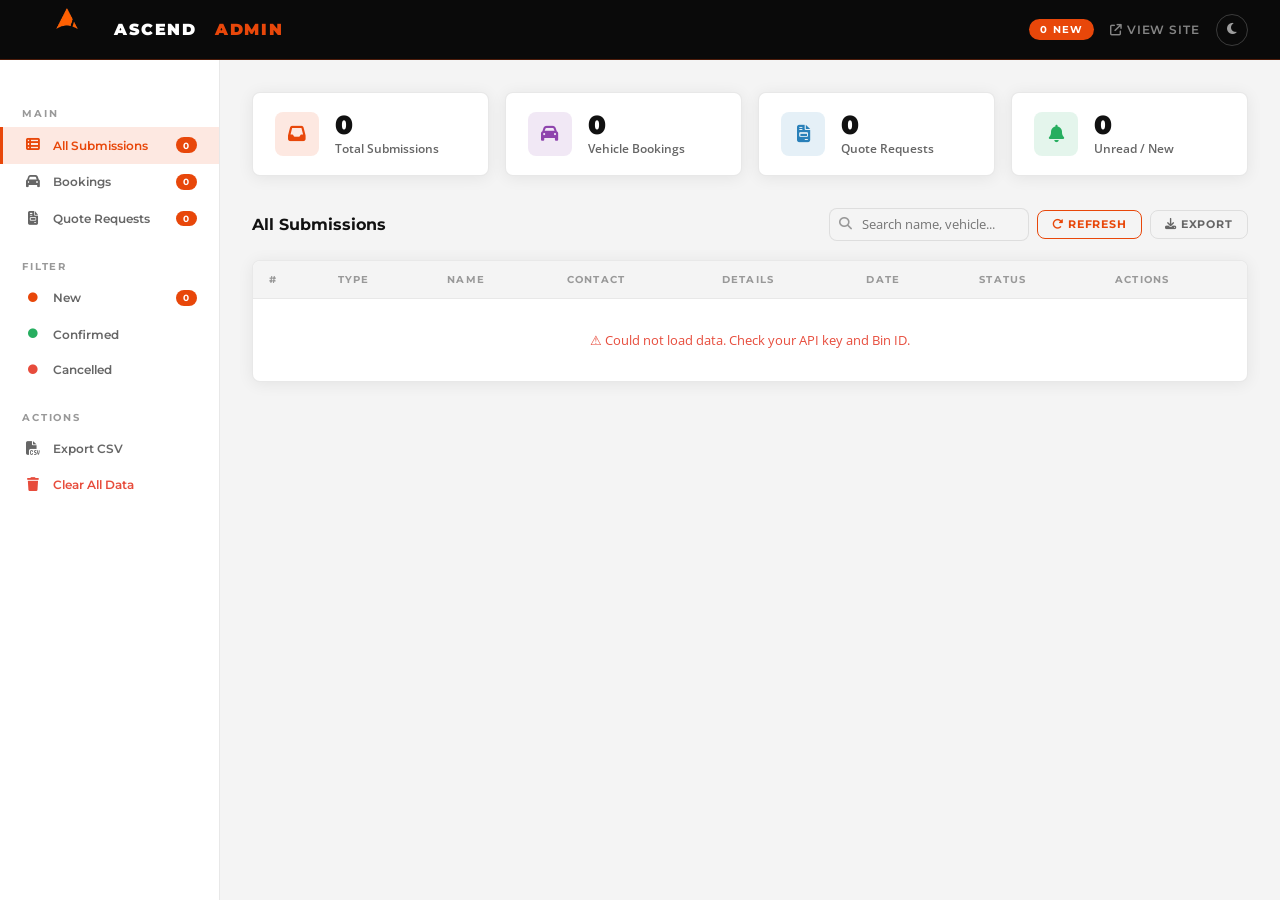
==== pages/Admin.html @ 5f7828d4 "Update brand logo styles in Admin.html" ====
<!DOCTYPE html>
<html lang="en" data-theme="light">
<head>
  <meta charset="UTF-8"/>
  <meta name="viewport" content="width=device-width, initial-scale=1.0"/>
  <title>Admin Dashboard — Ascend</title>
  <link rel="preconnect" href="https://fonts.googleapis.com"/>
  <link href="https://fonts.googleapis.com/css2?family=Montserrat:wght@400;600;700;900&family=Open+Sans:wght@300;400;500&display=swap" rel="stylesheet"/>
  <link rel="stylesheet" href="https://cdnjs.cloudflare.com/ajax/libs/font-awesome/6.5.0/css/all.min.css"/>
  <style>
    :root {
      --orange: #E8470A; --orange-glow: rgba(232,71,10,0.12);
      --bg: #F4F4F4; --bg-card: #fff; --border: rgba(0,0,0,0.09);
      --text: #111; --text-muted: #666; --text-light: #999;
      --radius: 8px; --shadow: 0 2px 16px rgba(0,0,0,0.07);
    }
    [data-theme="dark"] {
      --bg:#0D0D0D; --bg-card:#1A1A1A; --border:rgba(255,255,255,0.08);
      --text:#F2F2F2; --text-muted:#AAA; --text-light:#555;
    }
    *, *::before, *::after { margin:0; padding:0; box-sizing:border-box; }
    body { font-family:'Open Sans',sans-serif; background:var(--bg); color:var(--text); min-height:100vh; }

    /* ── TOP BAR ── */
    .topbar {
      background: #0A0A0A;
      padding: 0 2rem;
      height: 60px;
      display: flex;
      align-items: center;
      justify-content: space-between;
      position: sticky; top:0; z-index:100;
      border-bottom: 1px solid rgba(232,71,10,0.3);
    }
    .topbar-brand {
      display:flex; align-items:center; gap:.75rem;
      font-family:'Montserrat',sans-serif; font-weight:900;
      font-size:1rem; color:#fff; letter-spacing:.1em;
    }
.topbar-brand img.brand-logo {
  width:70px;
  height:70px;
  object-fit:contain;
  border-radius:6px;
  margin-bottom:0;
}
    .topbar-brand em { color:var(--orange); font-style:normal; }
    .topbar-right { display:flex; align-items:center; gap:1rem; }
    .topbar-badge {
      background:var(--orange); color:#fff;
      font-family:'Montserrat',sans-serif; font-size:.65rem; font-weight:700;
      letter-spacing:.1em; text-transform:uppercase;
      padding:.25rem .7rem; border-radius:50px;
    }
    .topbar-link {
      font-family:'Montserrat',sans-serif; font-size:.72rem; font-weight:600;
      letter-spacing:.08em; text-transform:uppercase;
      color:rgba(255,255,255,.5); text-decoration:none; transition:color .2s;
    }
    .topbar-link:hover { color:#fff; }
    .btn-theme {
      background:transparent; border:1px solid rgba(255,255,255,.2);
      color:rgba(255,255,255,.6); width:32px; height:32px; border-radius:50%;
      display:flex; align-items:center; justify-content:center;
      cursor:pointer; font-size:.8rem; transition:all .2s;
    }
    .btn-theme:hover { border-color:var(--orange); color:var(--orange); }

    /* ── LAYOUT ── */
    .admin-layout { display:flex; min-height:calc(100vh - 60px); }

    /* ── SIDEBAR ── */
    .sidebar {
      width: 220px; flex-shrink:0;
      background: var(--bg-card);
      border-right: 1px solid var(--border);
      padding: 1.5rem 0;
      position: sticky; top:60px;
      height: calc(100vh - 60px);
      overflow-y: auto;
    }
    .sidebar-section {
      font-family:'Montserrat',sans-serif; font-size:.6rem; font-weight:700;
      letter-spacing:.18em; text-transform:uppercase; color:var(--text-light);
      padding:.5rem 1.4rem; margin-top:1rem;
    }
    .sidebar-link {
      display:flex; align-items:center; gap:.75rem;
      padding:.65rem 1.4rem;
      font-family:'Montserrat',sans-serif; font-size:.78rem; font-weight:600;
      color:var(--text-muted); cursor:pointer; transition:all .2s;
      border-left:3px solid transparent; text-decoration:none;
    }
    .sidebar-link:hover { color:var(--orange); background:var(--orange-glow); }
    .sidebar-link.active { color:var(--orange); border-color:var(--orange); background:var(--orange-glow); }
    .sidebar-link i { width:16px; text-align:center; font-size:.85rem; }
    .sidebar-count {
      margin-left:auto; background:var(--orange); color:#fff;
      font-size:.58rem; font-weight:700; padding:.15rem .45rem; border-radius:50px;
    }

    /* ── MAIN ── */
    .admin-main { flex:1; padding:2rem; overflow-x:hidden; }

    /* ── STATS CARDS ── */
    .stats-row { display:grid; grid-template-columns:repeat(4,1fr); gap:1rem; margin-bottom:2rem; }
    .stat-card {
      background:var(--bg-card); border:1px solid var(--border);
      border-radius:var(--radius); padding:1.2rem 1.4rem;
      display:flex; align-items:center; gap:1rem;
      box-shadow:var(--shadow);
    }
    .stat-card-icon {
      width:44px; height:44px; border-radius:var(--radius);
      display:flex; align-items:center; justify-content:center;
      font-size:1.1rem; flex-shrink:0;
    }
    .stat-card-icon.orange { background:var(--orange-glow); color:var(--orange); }
    .stat-card-icon.green  { background:rgba(39,174,96,.12); color:#27ae60; }
    .stat-card-icon.blue   { background:rgba(41,128,185,.12); color:#2980b9; }
    .stat-card-icon.purple { background:rgba(142,68,173,.12); color:#8e44ad; }
    .stat-card-num {
      font-family:'Montserrat',sans-serif; font-size:1.6rem; font-weight:900;
      color:var(--text); line-height:1;
    }
    .stat-card-label { font-size:.72rem; color:var(--text-muted); font-weight:600; margin-top:.2rem; }

    /* ── SECTION HEADER ── */
    .section-header {
      display:flex; align-items:center; justify-content:space-between;
      margin-bottom:1.2rem; flex-wrap:wrap; gap:.75rem;
    }
    .section-title {
      font-family:'Montserrat',sans-serif; font-size:1rem; font-weight:700; color:var(--text);
    }
    .header-actions { display:flex; gap:.5rem; align-items:center; }

    .btn-sm {
      font-family:'Montserrat',sans-serif; font-size:.7rem; font-weight:700;
      letter-spacing:.07em; text-transform:uppercase;
      padding:.4rem .9rem; border-radius:var(--radius);
      border:1.5px solid var(--border); color:var(--text-muted); background:transparent;
      cursor:pointer; transition:all .2s; white-space:nowrap;
    }
    .btn-sm:hover { border-color:var(--orange); color:var(--orange); }
    .btn-sm.orange { border-color:var(--orange); color:var(--orange); }
    .btn-sm.danger { border-color:#e74c3c; color:#e74c3c; }
    .btn-sm.danger:hover { background:#e74c3c; color:#fff; }

    /* ── FILTER TABS ── */
    .filter-tabs { display:flex; gap:.35rem; flex-wrap:wrap; }
    .tab-btn {
      font-family:'Montserrat',sans-serif; font-size:.68rem; font-weight:700;
      letter-spacing:.07em; text-transform:uppercase;
      padding:.35rem .85rem; border-radius:50px;
      border:1.5px solid var(--border); color:var(--text-muted); background:transparent;
      cursor:pointer; transition:all .2s;
    }
    .tab-btn.active { background:var(--orange); border-color:var(--orange); color:#fff; }
    .tab-btn:hover:not(.active) { border-color:var(--orange); color:var(--orange); }

    /* ── SEARCH ── */
    .search-box {
      position:relative;
    }
    .search-box input {
      background:var(--bg); border:1.5px solid var(--border);
      border-radius:var(--radius); padding:.38rem .85rem .38rem 2rem;
      font-family:'Open Sans',sans-serif; font-size:.82rem; color:var(--text);
      outline:none; width:200px; transition:border-color .2s;
    }
    .search-box input:focus { border-color:var(--orange); }
    .search-box i { position:absolute; left:.65rem; top:50%; transform:translateY(-50%); color:var(--text-light); font-size:.8rem; }

    /* ── TABLE ── */
    .table-wrap {
      background:var(--bg-card); border:1px solid var(--border);
      border-radius:var(--radius); overflow:hidden; box-shadow:var(--shadow);
    }
    table { width:100%; border-collapse:collapse; }
    thead { background:var(--bg); border-bottom:1px solid var(--border); }
    th {
      padding:.75rem 1rem; text-align:left;
      font-family:'Montserrat',sans-serif; font-size:.65rem; font-weight:700;
      letter-spacing:.12em; text-transform:uppercase; color:var(--text-light);
      white-space:nowrap;
    }
    td { padding:.85rem 1rem; border-bottom:1px solid var(--border); font-size:.83rem; vertical-align:middle; }
    tr:last-child td { border-bottom:none; }
    tr:hover td { background:var(--orange-glow); }

    .td-name { font-weight:600; color:var(--text); }
    .td-sub  { font-size:.72rem; color:var(--text-muted); margin-top:2px; }

    /* Status badges */
    .status-badge {
      font-family:'Montserrat',sans-serif; font-size:.62rem; font-weight:700;
      letter-spacing:.08em; text-transform:uppercase;
      padding:.22rem .65rem; border-radius:50px; white-space:nowrap;
    }
    .status-new       { background:rgba(232,71,10,.12); color:var(--orange); }
    .status-read      { background:rgba(41,128,185,.12); color:#2980b9; }
    .status-confirmed { background:rgba(39,174,96,.12);  color:#27ae60; }
    .status-cancelled { background:rgba(231,76,60,.12);  color:#e74c3c; }

    /* Type badge */
    .type-badge {
      font-family:'Montserrat',sans-serif; font-size:.6rem; font-weight:700;
      letter-spacing:.08em; text-transform:uppercase;
      padding:.18rem .55rem; border-radius:50px;
    }
    .type-booking { background:rgba(142,68,173,.12); color:#8e44ad; }
    .type-quote   { background:rgba(41,128,185,.12); color:#2980b9; }

    /* Action buttons */
    .action-btns { display:flex; gap:.35rem; }
    .act-btn {
      width:28px; height:28px; border-radius:var(--radius);
      border:1px solid var(--border); background:transparent;
      color:var(--text-muted); display:flex; align-items:center; justify-content:center;
      cursor:pointer; font-size:.75rem; transition:all .2s;
    }
    .act-btn:hover { border-color:var(--orange); color:var(--orange); }
    .act-btn.danger:hover { border-color:#e74c3c; color:#e74c3c; }

    /* Empty state */
    .empty-state {
      text-align:center; padding:4rem 2rem; color:var(--text-muted);
    }
    .empty-state i { font-size:2.5rem; color:var(--border); margin-bottom:1rem; display:block; }
    .empty-state h3 { font-family:'Montserrat',sans-serif; font-size:1rem; font-weight:700; margin-bottom:.4rem; }
    .empty-state p  { font-size:.85rem; }

    /* ── MODAL ── */
    .modal-overlay {
      position:fixed; inset:0; background:rgba(0,0,0,.55);
      z-index:999; display:none; align-items:center; justify-content:center;
      padding:1rem;
    }
    .modal-overlay.open { display:flex; }
    .modal {
      background:var(--bg-card); border-radius:var(--radius);
      width:100%; max-width:560px; max-height:90vh; overflow-y:auto;
      box-shadow:0 20px 60px rgba(0,0,0,.25);
      animation:modalIn .25s ease;
    }
    @keyframes modalIn { from{opacity:0;transform:scale(.95)} to{opacity:1;transform:scale(1)} }
    .modal-header {
      padding:1.2rem 1.5rem;
      display:flex; align-items:center; justify-content:space-between;
      border-bottom:1px solid var(--border);
      background:var(--orange);
    }
    .modal-header h3 { font-family:'Montserrat',sans-serif; font-size:1rem; font-weight:700; color:#fff; }
    .modal-close { background:transparent; border:none; color:rgba(255,255,255,.7); font-size:1.1rem; cursor:pointer; }
    .modal-close:hover { color:#fff; }
    .modal-body { padding:1.5rem; }

    .detail-grid { display:grid; grid-template-columns:1fr 1fr; gap:1rem; }
    .detail-item label {
      display:block; font-family:'Montserrat',sans-serif; font-size:.62rem; font-weight:700;
      letter-spacing:.1em; text-transform:uppercase; color:var(--text-light); margin-bottom:.3rem;
    }
    .detail-item p { font-size:.88rem; color:var(--text); font-weight:500; }
    .detail-full { grid-column:1/-1; }
    .detail-divider { grid-column:1/-1; border:none; border-top:1px solid var(--border); margin:.25rem 0; }

    .modal-footer {
      padding:1rem 1.5rem;
      border-top:1px solid var(--border);
      display:flex; gap:.5rem; justify-content:flex-end; flex-wrap:wrap;
    }

    /* Status select */
    .status-select {
      font-family:'Montserrat',sans-serif; font-size:.72rem; font-weight:600;
      padding:.35rem .7rem; border:1.5px solid var(--border); border-radius:var(--radius);
      background:var(--bg); color:var(--text); cursor:pointer; outline:none;
    }
    .status-select:focus { border-color:var(--orange); }

    /* Toast notification */
    .toast {
      position:fixed; bottom:2rem; right:2rem;
      background:#27ae60; color:#fff;
      font-family:'Montserrat',sans-serif; font-size:.78rem; font-weight:600;
      padding:.75rem 1.2rem; border-radius:var(--radius);
      box-shadow:0 4px 20px rgba(0,0,0,.2);
      transform:translateY(80px); opacity:0;
      transition:all .3s ease; z-index:9999;
      display:flex; align-items:center; gap:.5rem;
    }
    .toast.show { transform:translateY(0); opacity:1; }
    .toast.error { background:#e74c3c; }

    /* ──────────────────────────────────────────
    RESPONSIVE 
────────────────────────────────────────── */

html,
body{
  width:100%;
  overflow-x:hidden;
}

/* Tablet */
@media (max-width:1024px){

  .stats-row{
    grid-template-columns:repeat(2,1fr);
  }

  .search-box{
    flex:1;
    min-width:180px;
  }

  .search-box input{
    width:100%;
  }

  .detail-grid{
    grid-template-columns:1fr;
  }
}

/* Mobile */
@media (max-width:768px){

  .admin-main{
    padding:1rem;
  }

  .topbar{
    padding:0 .75rem;
  }

  .topbar-brand{
    font-size:.8rem;
    gap:.4rem;
  }

  .topbar-brand img.brand-logo {
  width:36px;
  height:36px;
  object-fit:contain;
  display:block;
  margin:0;
  padding:0;
}

  .topbar-right{
    gap:.5rem;
  }

  .topbar-badge{
    font-size:.55rem;
  }

  .sidebar{
    display:none;
  }

  .section-header{
    flex-direction:column;
    align-items:stretch;
  }

  .header-actions{
    width:100%;
    flex-wrap:wrap;
  }

  .search-box{
    width:100%;
  }

  .search-box input{
    width:100%;
  }

  .stats-row{
    grid-template-columns:1fr 1fr;
    gap:.75rem;
  }

  .stat-card{
    padding:.9rem;
  }

  .stat-card-num{
    font-size:1.2rem;
  }

  .table-wrap{
    overflow-x:auto;
    -webkit-overflow-scrolling:touch;
  }

  table{
    min-width:750px;
  }

  .modal{
    width:100%;
    max-width:100%;
  }

  .modal-footer{
    flex-wrap:wrap;
  }

  .toast{
    left:1rem;
    right:1rem;
    bottom:1rem;
    width:auto;
  }
}

/* Small Phones */
@media (max-width:600px){

  .stats-row{
    grid-template-columns:1fr;
  }

  .stat-card{
    width:100%;
  }

  .section-title{
    font-size:.9rem;
  }

  .btn-sm{
    width:100%;
    justify-content:center;
  }

  .header-actions{
    display:flex;
    flex-direction:column;
  }

  .modal-body{
    padding:1rem;
  }

  .detail-grid{
    grid-template-columns:1fr;
  }

  .detail-full{
    grid-column:auto;
  }
}

/* Very Small Phones */
@media (max-width:400px){

  .topbar-brand{
    font-size:.7rem;
  }

  .topbar-brand img.brand-logo{
    width:40px;
    height:40px;
  }

  .topbar-badge{
    display:none;
  }

  .stat-card-num{
    font-size:1rem;
  }

  .stat-card-label{
    font-size:.6rem;
  }

  .btn-theme{
    width:28px;
    height:28px;
  }
}
  </style>
</head>
<body>

<!-- TOP BAR -->
<div class="topbar">
  <div class="topbar-brand">
    <img src="../images/logo.png" alt="Ascend Logo" class="brand-logo"/>
    ASCEND <em>&nbsp;ADMIN</em>
  </div>
  <div class="topbar-right">
    <span class="topbar-badge" id="newBadge">0 New</span>
    <a href="../index.html" class="topbar-link" target="_blank">
      <i class="fa-solid fa-arrow-up-right-from-square"></i> View Site
    </a>
    <button class="btn-theme" id="themeBtn" title="Toggle theme">
      <i class="fa-solid fa-moon" id="themeIcon"></i>
    </button>
  </div>
</div>

<div class="admin-layout">

  <!-- SIDEBAR -->
  <aside class="sidebar">
    <p class="sidebar-section">Main</p>
    <a class="sidebar-link active" onclick="showTab('all')">
      <i class="fa-solid fa-table-list"></i> All Submissions
      <span class="sidebar-count" id="countAll">0</span>
    </a>
    <a class="sidebar-link" onclick="showTab('booking')">
      <i class="fa-solid fa-car"></i> Bookings
      <span class="sidebar-count" id="countBooking">0</span>
    </a>
    <a class="sidebar-link" onclick="showTab('quote')">
      <i class="fa-solid fa-file-invoice"></i> Quote Requests
      <span class="sidebar-count" id="countQuote">0</span>
    </a>

    <p class="sidebar-section">Filter</p>
    <a class="sidebar-link" onclick="showStatus('new')">
      <i class="fa-solid fa-circle" style="color:#E8470A;font-size:.6rem"></i> New
      <span class="sidebar-count" id="countNew">0</span>
    </a>
    <a class="sidebar-link" onclick="showStatus('confirmed')">
      <i class="fa-solid fa-circle" style="color:#27ae60;font-size:.6rem"></i> Confirmed
    </a>
    <a class="sidebar-link" onclick="showStatus('cancelled')">
      <i class="fa-solid fa-circle" style="color:#e74c3c;font-size:.6rem"></i> Cancelled
    </a>

    <p class="sidebar-section">Actions</p>
    <a class="sidebar-link" onclick="exportCSV()">
      <i class="fa-solid fa-file-csv"></i> Export CSV
    </a>
    <a class="sidebar-link danger" onclick="confirmClearAll()" style="color:#e74c3c;">
      <i class="fa-solid fa-trash"></i> Clear All Data
    </a>
  </aside>

  <!-- MAIN CONTENT -->
  <main class="admin-main">

    <!-- Stats -->
    <div class="stats-row">
      <div class="stat-card">
        <div class="stat-card-icon orange"><i class="fa-solid fa-inbox"></i></div>
        <div><div class="stat-card-num" id="statTotal">0</div><div class="stat-card-label">Total Submissions</div></div>
      </div>
      <div class="stat-card">
        <div class="stat-card-icon purple"><i class="fa-solid fa-car"></i></div>
        <div><div class="stat-card-num" id="statBookings">0</div><div class="stat-card-label">Vehicle Bookings</div></div>
      </div>
      <div class="stat-card">
        <div class="stat-card-icon blue"><i class="fa-solid fa-file-invoice"></i></div>
        <div><div class="stat-card-num" id="statQuotes">0</div><div class="stat-card-label">Quote Requests</div></div>
      </div>
      <div class="stat-card">
        <div class="stat-card-icon green"><i class="fa-solid fa-bell"></i></div>
        <div><div class="stat-card-num" id="statNew">0</div><div class="stat-card-label">Unread / New</div></div>
      </div>
    </div>

    <!-- Table header -->
    <div class="section-header">
      <h2 class="section-title" id="tableTitle">All Submissions</h2>
      <div class="header-actions">
        <div class="search-box">
          <i class="fa-solid fa-magnifying-glass"></i>
          <input type="text" id="searchInput" placeholder="Search name, vehicle..."/>
        </div>
        <button class="btn-sm orange" onclick="refreshTable()">
          <i class="fa-solid fa-rotate-right"></i> Refresh
        </button>
        <button class="btn-sm" onclick="exportCSV()">
          <i class="fa-solid fa-download"></i> Export
        </button>
      </div>
    </div>

    <!-- Table -->
    <div class="table-wrap">
      <table>
        <thead>
          <tr>
            <th>#</th>
            <th>Type</th>
            <th>Name</th>
            <th>Contact</th>
            <th>Details</th>
            <th>Date</th>
            <th>Status</th>
            <th>Actions</th>
          </tr>
        </thead>
        <tbody id="submissionsTable"></tbody>
      </table>
      <div class="empty-state" id="emptyState" style="display:none;">
        <i class="fa-solid fa-inbox"></i>
        <h3>No submissions yet</h3>
        <p>Bookings and quote requests will appear here once customers submit the forms.</p>
      </div>
    </div>

  </main>
</div>

<!-- DETAIL MODAL -->
<div class="modal-overlay" id="modalOverlay" onclick="closeModal(event)">
  <div class="modal" id="detailModal">
    <div class="modal-header">
      <h3 id="modalTitle">Submission Details</h3>
      <button class="modal-close" onclick="closeModalDirect()"><i class="fa-solid fa-xmark"></i></button>
    </div>
    <div class="modal-body" id="modalBody"></div>
    <div class="modal-footer">
      <select class="status-select" id="modalStatusSelect" onchange="updateStatusFromModal()">
        <option value="new">New</option>
        <option value="read">Read</option>
        <option value="confirmed">Confirmed</option>
        <option value="cancelled">Cancelled</option>
      </select>
      <button class="btn-sm" onclick="closeModalDirect()">Close</button>
      <button class="btn-sm danger" onclick="deleteFromModal()">
        <i class="fa-solid fa-trash"></i> Delete
      </button>
    </div>
  </div>
</div>

<!-- Toast -->
<div class="toast" id="toast"></div>

<script>
/* ════════════════════════════════════════════
   ADMIN DASHBOARD JS  — powered by JSONBin.io
   Paste the same values you put in Forms.js
════════════════════════════════════════════ */

var JSONBIN_BIN_ID  = '6a2b407bf5f4af5e29e2e86a';
var JSONBIN_API_KEY = '$2a$10$1lnq9.VdrdelJYhaiT2ON.9DDk96pPL.3WshQXlnWFf47wm9MmD8u';
var JSONBIN_BASE    = 'https://api.jsonbin.io/v3/b/' + JSONBIN_BIN_ID;

var currentFilter  = 'all';
var currentStatus  = null;
var currentId      = null;
var allData        = [];

/* ── FETCH from JSONBin ── */
function loadData() {
  return fetch(JSONBIN_BASE + '/latest', {
    headers: { 'X-Master-Key': JSONBIN_API_KEY }
  })
  .then(function(r) { return r.json(); })
  .then(function(res) {
    allData = (res.record && res.record.submissions) ? res.record.submissions : [];
  });
}

/* ── WRITE back to JSONBin ── */
function putData() {
  return fetch(JSONBIN_BASE, {
    method:  'PUT',
    headers: {
      'Content-Type':     'application/json',
      'X-Master-Key':     JSONBIN_API_KEY,
      'X-Bin-Versioning': 'false'
    },
    body: JSON.stringify({ submissions: allData })
  }).then(function(r) { return r.json(); });
}

function getFiltered() {
  return allData.filter(function (s) {
    if (currentStatus) return s.status === currentStatus;
    if (currentFilter === 'booking') return s.type === 'booking';
    if (currentFilter === 'quote')   return s.type === 'quote';
    return true;
  });
}

function applySearch(list) {
  var q = (document.getElementById('searchInput').value || '').toLowerCase().trim();
  if (!q) return list;
  return list.filter(function (s) {
    var d = s.data;
    var str = [
      d.firstName, d.lastName, d.phone, d.email,
      d.vehicle, d.vehicleSelect, d.pickupLocation, d.service
    ].join(' ').toLowerCase();
    return str.includes(q);
  });
}

function renderTable() {
  var tbody = document.getElementById('submissionsTable');
  var empty = document.getElementById('emptyState');
  tbody.innerHTML = '<tr><td colspan="8" style="text-align:center;padding:2rem;color:var(--text-muted);"><i class="fa-solid fa-spinner fa-spin"></i> Loading...</td></tr>';
  empty.style.display = 'none';

  loadData()
    .then(function() { _renderTableInner(); })
    .catch(function() {
      tbody.innerHTML = '<tr><td colspan="8" style="text-align:center;padding:2rem;color:#e74c3c;">⚠ Could not load data. Check your API key and Bin ID.</td></tr>';
    });
}

function _renderTableInner() {
  updateStats();
  updateSidebarCounts();

  var filtered = applySearch(getFiltered());
  var tbody    = document.getElementById('submissionsTable');
  var empty    = document.getElementById('emptyState');

  if (!filtered.length) {
    tbody.innerHTML = '';
    empty.style.display = 'block';
    return;
  }
  empty.style.display = 'none';

  tbody.innerHTML = filtered.map(function (s, i) {
    var d    = s.data;
    var name = ((d.firstName || '') + ' ' + (d.lastName || '')).trim() || 'Unknown';
    var contact = d.phone || d.email || '—';
    var detail  = s.type === 'booking'
      ? (d.vehicle || d.vehicleSelect || '—')
      : (d.service || '—');
    var date = new Date(s.timestamp).toLocaleDateString('en-GB', {
      day:'2-digit', month:'short', year:'numeric', hour:'2-digit', minute:'2-digit'
    });

    return '<tr>' +
      '<td style="color:var(--text-light);font-size:.75rem;">' + (i + 1) + '</td>' +
      '<td><span class="type-badge type-' + s.type + '">' + s.type + '</span></td>' +
      '<td><div class="td-name">' + esc(name) + '</div></td>' +
      '<td><div style="font-size:.8rem;">' + esc(contact) + '</div></td>' +
      '<td><div style="font-size:.8rem;color:var(--text-muted);">' + esc(detail) + '</div></td>' +
      '<td style="font-size:.75rem;color:var(--text-muted);white-space:nowrap;">' + date + '</td>' +
      '<td><span class="status-badge status-' + s.status + '">' + s.status + '</span></td>' +
      '<td><div class="action-btns">' +
        '<button class="act-btn" onclick="openModal(' + s.id + ')" title="View"><i class="fa-solid fa-eye"></i></button>' +
        '<button class="act-btn" onclick="cycleStatus(' + s.id + ')" title="Change status"><i class="fa-solid fa-rotate"></i></button>' +
        '<button class="act-btn danger" onclick="deleteEntry(' + s.id + ')" title="Delete"><i class="fa-solid fa-trash"></i></button>' +
      '</div></td>' +
    '</tr>';
  }).join('');
}

/* ── STATS ── */
function updateStats() {
  var total    = allData.length;
  var bookings = allData.filter(function(s){ return s.type==='booking'; }).length;
  var quotes   = allData.filter(function(s){ return s.type==='quote';   }).length;
  var newItems = allData.filter(function(s){ return s.status==='new';   }).length;

  setText('statTotal',    total);
  setText('statBookings', bookings);
  setText('statQuotes',   quotes);
  setText('statNew',      newItems);
  setText('newBadge',     newItems + ' New');
}

function updateSidebarCounts() {
  setText('countAll',     allData.length);
  setText('countBooking', allData.filter(function(s){ return s.type==='booking'; }).length);
  setText('countQuote',   allData.filter(function(s){ return s.type==='quote';   }).length);
  setText('countNew',     allData.filter(function(s){ return s.status==='new';   }).length);
}

/* ── TABS ── */
function showTab(type) {
  currentFilter = type;
  currentStatus = null;
  var titles = { all:'All Submissions', booking:'Vehicle Bookings', quote:'Quote Requests' };
  setText('tableTitle', titles[type] || 'Submissions');
  updateSidebarActive();
  renderTable();
}

function showStatus(status) {
  currentStatus = status;
  currentFilter = 'all';
  setText('tableTitle', status.charAt(0).toUpperCase() + status.slice(1) + ' Submissions');
  updateSidebarActive();
  renderTable();
}

function updateSidebarActive() {
  document.querySelectorAll('.sidebar-link').forEach(function(l){ l.classList.remove('active'); });
}

/* ── MODAL ── */
function openModal(id) {
  var entry = allData.find(function(s){ return s.id === id; });
  if (!entry) return;
  currentId = id;

  var d    = entry.data;
  var name = ((d.firstName||'') + ' ' + (d.lastName||'')).trim();
  var date = new Date(entry.timestamp).toLocaleString('en-GB');

  document.getElementById('modalTitle').textContent =
    (entry.type === 'booking' ? '🚗 Booking' : '📋 Quote') + ' — ' + name;

  var fields = entry.type === 'booking' ? [
    ['Full Name',       name],
    ['Phone',           d.phone || '—'],
    ['Email',           d.email || '—'],
    ['Vehicle',         d.vehicle || d.vehicleSelect || '—'],
    ['Drive Option',    d.driveOption || '—'],
    ['Pickup Date',     d.pickupDate || '—'],
    ['Return Date',     d.returnDate || '—'],
    ['Pickup Location', d.pickupLocation || '—'],
    ['Notes',           d.notes || '—']
  ] : [
    ['Full Name',    name],
    ['Phone',        d.phone || '—'],
    ['Email',        d.email || '—'],
    ['Service',      d.service || '—'],
    ['Travel Date',  d.travelDate || '—'],
    ['Group Size',   d.groupSize || '—'],
    ['Message',      d.message || '—']
  ];

  var html = '<div class="detail-grid">';
  fields.forEach(function(f, i) {
    var full = f[0] === 'Notes' || f[0] === 'Message' || f[0] === 'Pickup Location';
    html += '<div class="detail-item' + (full ? ' detail-full' : '') + '">' +
      '<label>' + f[0] + '</label><p>' + esc(f[1]) + '</p></div>';
  });
  html += '<hr class="detail-divider"/>';
  html += '<div class="detail-item"><label>Submitted</label><p>' + date + '</p></div>';
  html += '<div class="detail-item"><label>Status</label><p><span class="status-badge status-' + entry.status + '">' + entry.status + '</span></p></div>';
  html += '</div>';

  document.getElementById('modalBody').innerHTML = html;
  document.getElementById('modalStatusSelect').value = entry.status;
  document.getElementById('modalOverlay').classList.add('open');

  // Mark as read
  if (entry.status === 'new') {
    entry.status = 'read';
    putData().then(function() { renderTable(); });
  }
}

function closeModal(e) {
  if (e.target === document.getElementById('modalOverlay')) closeModalDirect();
}
function closeModalDirect() {
  document.getElementById('modalOverlay').classList.remove('open');
  currentId = null;
}

function updateStatusFromModal() {
  if (!currentId) return;
  var entry = allData.find(function(s){ return s.id === currentId; });
  if (!entry) return;
  entry.status = document.getElementById('modalStatusSelect').value;
  putData().then(function() {
    renderTable();
    showToast('Status updated to "' + entry.status + '"');
  });
}

function deleteFromModal() {
  if (!currentId) return;
  deleteEntry(currentId);
  closeModalDirect();
}

/* ── ACTIONS ── */
function cycleStatus(id) {
  var order = ['new','read','confirmed','cancelled'];
  var entry = allData.find(function(s){ return s.id === id; });
  if (!entry) return;
  var idx = order.indexOf(entry.status);
  entry.status = order[(idx + 1) % order.length];
  putData().then(function() {
    renderTable();
    showToast('Status → ' + entry.status);
  });
}

function deleteEntry(id) {
  if (!confirm('Delete this submission? This cannot be undone.')) return;
  allData = allData.filter(function(s){ return s.id !== id; });
  putData().then(function() {
    renderTable();
    showToast('Submission deleted');
  });
}

function confirmClearAll() {
  if (!confirm('Delete ALL submissions? This cannot be undone.')) return;
  allData = [];
  putData().then(function() {
    renderTable();
    showToast('All submissions cleared', true);
  });
}

function refreshTable() {
  renderTable();
  showToast('Refreshed');
}

/* ── EXPORT CSV ── */
function exportCSV() {
  if (!allData.length) { showToast('No data to export', true); return; }
  var rows = [['ID','Type','Status','Date','First Name','Last Name','Phone','Email','Vehicle/Service','Details']];
  allData.forEach(function(s) {
    var d = s.data;
    rows.push([
      s.id, s.type, s.status,
      new Date(s.timestamp).toLocaleString('en-GB'),
      d.firstName||'', d.lastName||'', d.phone||'', d.email||'',
      d.vehicle||d.vehicleSelect||d.service||'',
      d.pickupLocation||d.message||d.notes||''
    ]);
  });
  var csv     = rows.map(function(r){ return r.map(function(c){ return '"'+(c+'').replace(/"/g,'""')+'"'; }).join(','); }).join('\n');
  var blob    = new Blob([csv], { type:'text/csv' });
  var url     = URL.createObjectURL(blob);
  var a       = document.createElement('a');
  a.href      = url;
  a.download  = 'ascend-submissions-' + new Date().toISOString().split('T')[0] + '.csv';
  a.click();
  URL.revokeObjectURL(url);
  showToast('CSV exported!');
}

/* ── UTILS ── */
function setText(id, val) {
  var el = document.getElementById(id);
  if (el) el.textContent = val;
}

function esc(str) {
  return (str+'').replace(/&/g,'&amp;').replace(/</g,'&lt;').replace(/>/g,'&gt;');
}

function showToast(msg, isError) {
  var t = document.getElementById('toast');
  t.textContent = (isError ? '⚠ ' : '✓ ') + msg;
  t.className   = 'toast' + (isError ? ' error' : '');
  t.classList.add('show');
  setTimeout(function(){ t.classList.remove('show'); }, 2800);
}

/* ── SEARCH ── */
document.getElementById('searchInput').addEventListener('input', function() {
  renderTable();
});

/* ── THEME TOGGLE ── */
document.getElementById('themeBtn').addEventListener('click', function() {
  var html = document.documentElement;
  var next = html.getAttribute('data-theme') === 'dark' ? 'light' : 'dark';
  html.setAttribute('data-theme', next);
  document.getElementById('themeIcon').className = next === 'dark' ? 'fa-solid fa-sun' : 'fa-solid fa-moon';
});

/* ── KEYBOARD ── */
document.addEventListener('keydown', function(e) {
  if (e.key === 'Escape') closeModalDirect();
});

/* ── INIT ── */
renderTable();
// Auto-refresh every 30 seconds
setInterval(renderTable, 30000);
</script>
</body>
</html>
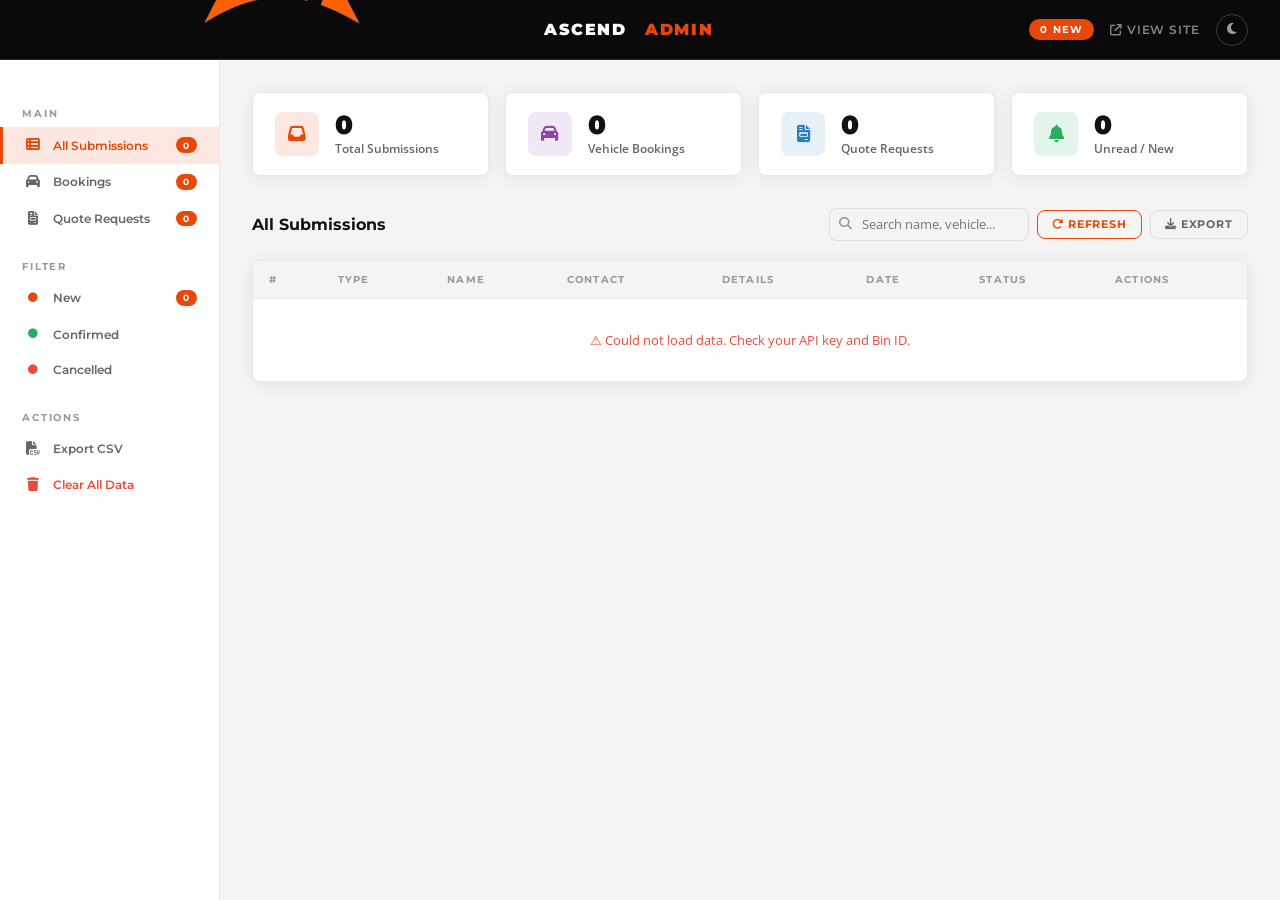
==== commit 0305e8eb: "Resize brand logo in Admin.html" ====
--- a/pages/Admin.html
+++ b/pages/Admin.html
@@ -38,11 +38,13 @@
       font-size:1rem; color:#fff; letter-spacing:.1em;
     }
 .topbar-brand img.brand-logo {
-  width:70px;
-  height:70px;
+  .topbar-brand img.brand-logo {
+  width:40px;
+  height:40px;
   object-fit:contain;
-  border-radius:6px;
-  margin-bottom:0;
+  display:block;
+  margin:0;
+}
 }
     .topbar-brand em { color:var(--orange); font-style:normal; }
     .topbar-right { display:flex; align-items:center; gap:1rem; }
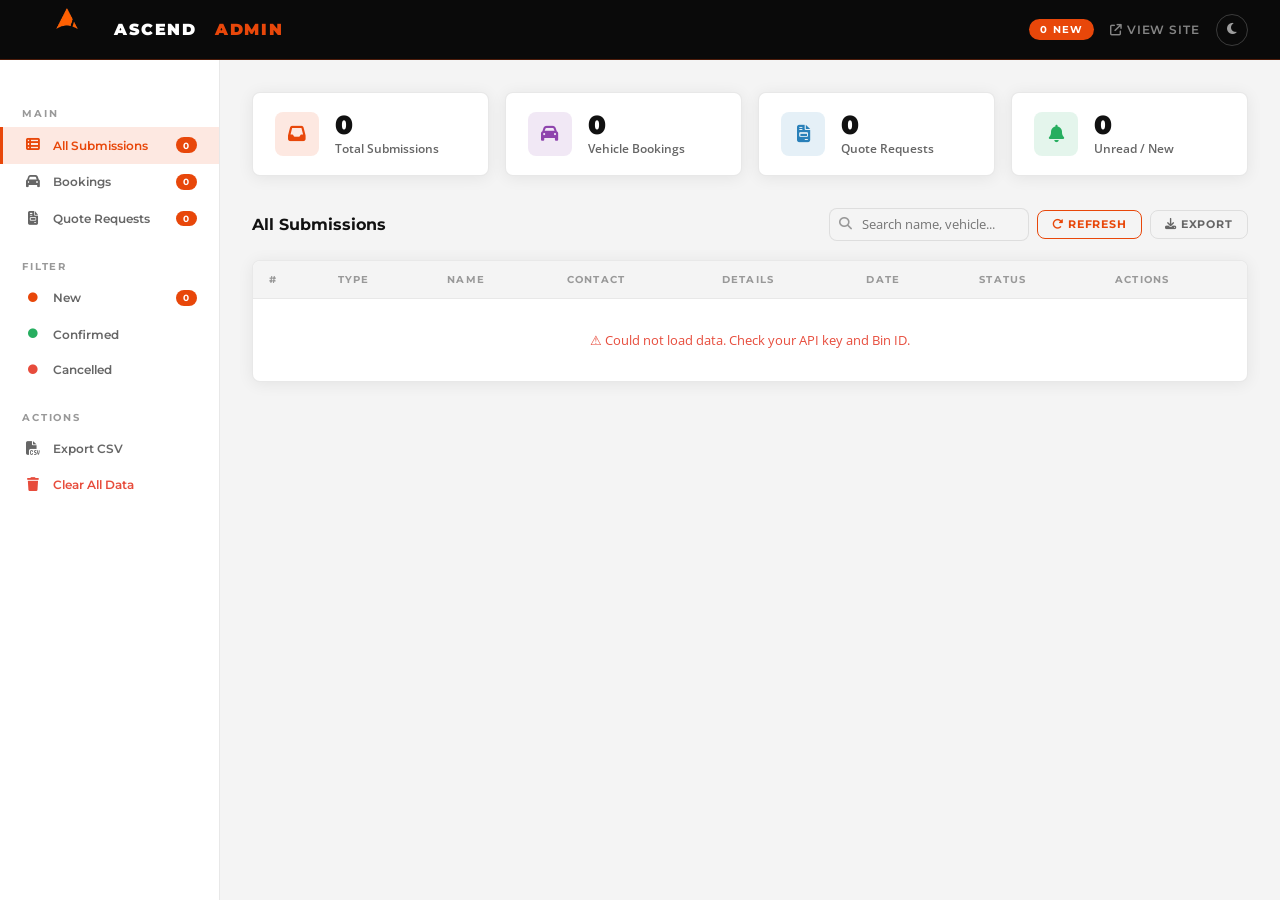
==== commit 58fd9d78: "Update brand logo size in Admin.html" ====
--- a/pages/Admin.html
+++ b/pages/Admin.html
@@ -37,14 +37,8 @@
       font-family:'Montserrat',sans-serif; font-weight:900;
       font-size:1rem; color:#fff; letter-spacing:.1em;
     }
-.topbar-brand img.brand-logo {
-  .topbar-brand img.brand-logo {
-  width:40px;
-  height:40px;
-  object-fit:contain;
-  display:block;
-  margin:0;
-}
+
+  .topbar-brand img.brand-logo {width:70px;height:70px;object-fit;border-radius:6px;margin-bottom:0;
 }
     .topbar-brand em { color:var(--orange); font-style:normal; }
     .topbar-right { display:flex; align-items:center; gap:1rem; }
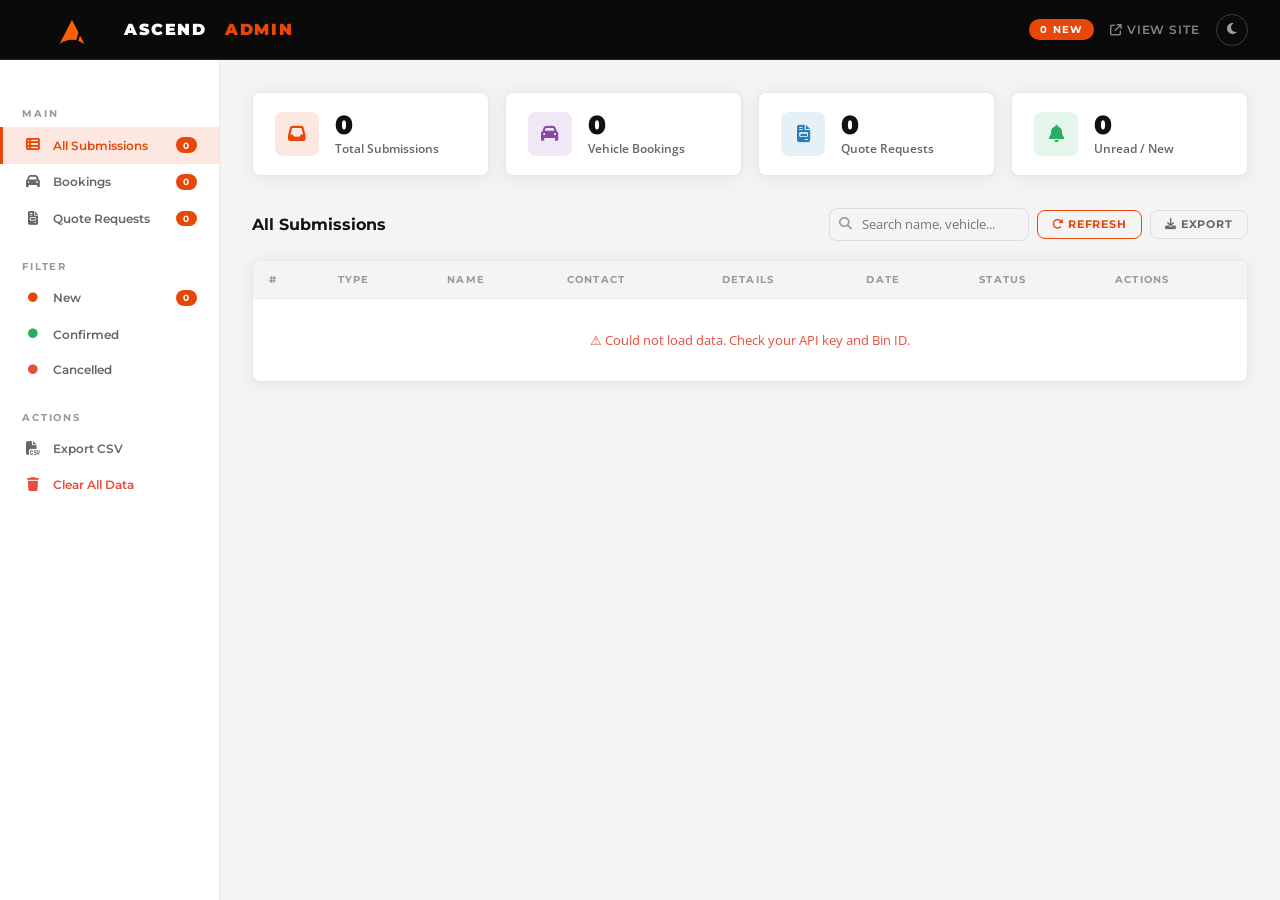
==== commit bfe292d0: "Refactor Admin page styles and responsiveness Updated styles for the admin page, including logo size" ====
--- a/pages/Admin.html
+++ b/pages/Admin.html
@@ -37,9 +37,7 @@
       font-family:'Montserrat',sans-serif; font-weight:900;
       font-size:1rem; color:#fff; letter-spacing:.1em;
     }
-
-  .topbar-brand img.brand-logo {width:70px;height:70px;object-fit;border-radius:6px;margin-bottom:0;
-}
+    .topbar-brand img.brand-logo { width:80px; height:80px; object-fit:contain; border-radius:6px; margin-bottom:-30px; }
     .topbar-brand em { color:var(--orange); font-style:normal; }
     .topbar-right { display:flex; align-items:center; gap:1rem; }
     .topbar-badge {
@@ -289,198 +287,41 @@
     .toast.show { transform:translateY(0); opacity:1; }
     .toast.error { background:#e74c3c; }
 
-    /* ──────────────────────────────────────────
-    RESPONSIVE 
-────────────────────────────────────────── */
-
-html,
-body{
-  width:100%;
-  overflow-x:hidden;
-}
-
-/* Tablet */
-@media (max-width:1024px){
-
-  .stats-row{
-    grid-template-columns:repeat(2,1fr);
-  }
-
-  .search-box{
-    flex:1;
-    min-width:180px;
-  }
-
-  .search-box input{
-    width:100%;
-  }
-
-  .detail-grid{
-    grid-template-columns:1fr;
-  }
-}
-
-/* Mobile */
-@media (max-width:768px){
-
-  .admin-main{
-    padding:1rem;
-  }
-
-  .topbar{
-    padding:0 .75rem;
-  }
-
-  .topbar-brand{
-    font-size:.8rem;
-    gap:.4rem;
-  }
-
-  .topbar-brand img.brand-logo {
-  width:36px;
-  height:36px;
-  object-fit:contain;
-  display:block;
-  margin:0;
-  padding:0;
-}
-
-  .topbar-right{
-    gap:.5rem;
-  }
-
-  .topbar-badge{
-    font-size:.55rem;
-  }
-
-  .sidebar{
-    display:none;
-  }
-
-  .section-header{
-    flex-direction:column;
-    align-items:stretch;
-  }
-
-  .header-actions{
-    width:100%;
-    flex-wrap:wrap;
-  }
-
-  .search-box{
-    width:100%;
-  }
-
-  .search-box input{
-    width:100%;
-  }
-
-  .stats-row{
-    grid-template-columns:1fr 1fr;
-    gap:.75rem;
-  }
-
-  .stat-card{
-    padding:.9rem;
-  }
-
-  .stat-card-num{
-    font-size:1.2rem;
-  }
-
-  .table-wrap{
-    overflow-x:auto;
-    -webkit-overflow-scrolling:touch;
-  }
-
-  table{
-    min-width:750px;
-  }
-
-  .modal{
-    width:100%;
-    max-width:100%;
-  }
-
-  .modal-footer{
-    flex-wrap:wrap;
-  }
-
-  .toast{
-    left:1rem;
-    right:1rem;
-    bottom:1rem;
-    width:auto;
-  }
-}
-
-/* Small Phones */
-@media (max-width:600px){
-
-  .stats-row{
-    grid-template-columns:1fr;
-  }
-
-  .stat-card{
-    width:100%;
-  }
-
-  .section-title{
-    font-size:.9rem;
-  }
-
-  .btn-sm{
-    width:100%;
-    justify-content:center;
-  }
-
-  .header-actions{
-    display:flex;
-    flex-direction:column;
-  }
-
-  .modal-body{
-    padding:1rem;
-  }
-
-  .detail-grid{
-    grid-template-columns:1fr;
-  }
-
-  .detail-full{
-    grid-column:auto;
-  }
-}
-
-/* Very Small Phones */
-@media (max-width:400px){
-
-  .topbar-brand{
-    font-size:.7rem;
-  }
-
-  .topbar-brand img.brand-logo{
-    width:40px;
-    height:40px;
-  }
-
-  .topbar-badge{
-    display:none;
-  }
-
-  .stat-card-num{
-    font-size:1rem;
-  }
-
-  .stat-card-label{
-    font-size:.6rem;
-  }
-
-  .btn-theme{
-    width:28px;
-    height:28px;
-  }
-}
+    /* ── RESPONSIVE ── */
+    @media (max-width: 1024px) {
+      .stats-row { grid-template-columns: repeat(2, 1fr); }
+      .search-box input { width: 160px; }
+    }
+    @media (max-width: 768px) {
+      .sidebar { display: none; }
+      .admin-main { padding: 1.2rem 1rem; }
+      .stats-row { grid-template-columns: repeat(2, 1fr); gap: 0.75rem; }
+      .stat-card { padding: 1rem; gap: 0.75rem; }
+      .stat-card-num { font-size: 1.3rem; }
+      .topbar { padding: 0 1rem; }
+      .topbar-brand { font-size: 0.85rem; gap: 0.5rem; }
+      .topbar-link span { display: none; }
+      .section-header { flex-direction: column; align-items: flex-start; }
+      .header-actions { flex-wrap: wrap; }
+      .search-box input { width: 100%; }
+      .table-wrap { overflow-x: auto; -webkit-overflow-scrolling: touch; }
+      table { min-width: 700px; }
+      th:nth-child(4), td:nth-child(4),
+      th:nth-child(5), td:nth-child(5) { display: none; }
+    }
+    @media (max-width: 480px) {
+      .stats-row { grid-template-columns: 1fr 1fr; gap: 0.6rem; }
+      .stat-card { padding: 0.8rem; gap: 0.6rem; }
+      .stat-card-icon { width: 36px; height: 36px; font-size: 0.9rem; }
+      .stat-card-num { font-size: 1.1rem; }
+      .stat-card-label { font-size: 0.65rem; }
+      .topbar-badge { font-size: 0.6rem; padding: 0.2rem 0.5rem; }
+      .filter-tabs { gap: 0.25rem; }
+      .tab-btn { font-size: 0.62rem; padding: 0.3rem 0.7rem; }
+      .btn-sm { font-size: 0.65rem; padding: 0.35rem 0.7rem; }
+      .modal-box { width: 95vw; max-height: 90vh; overflow-y: auto; padding: 1.2rem; }
+    }
+
   </style>
 </head>
 <body>
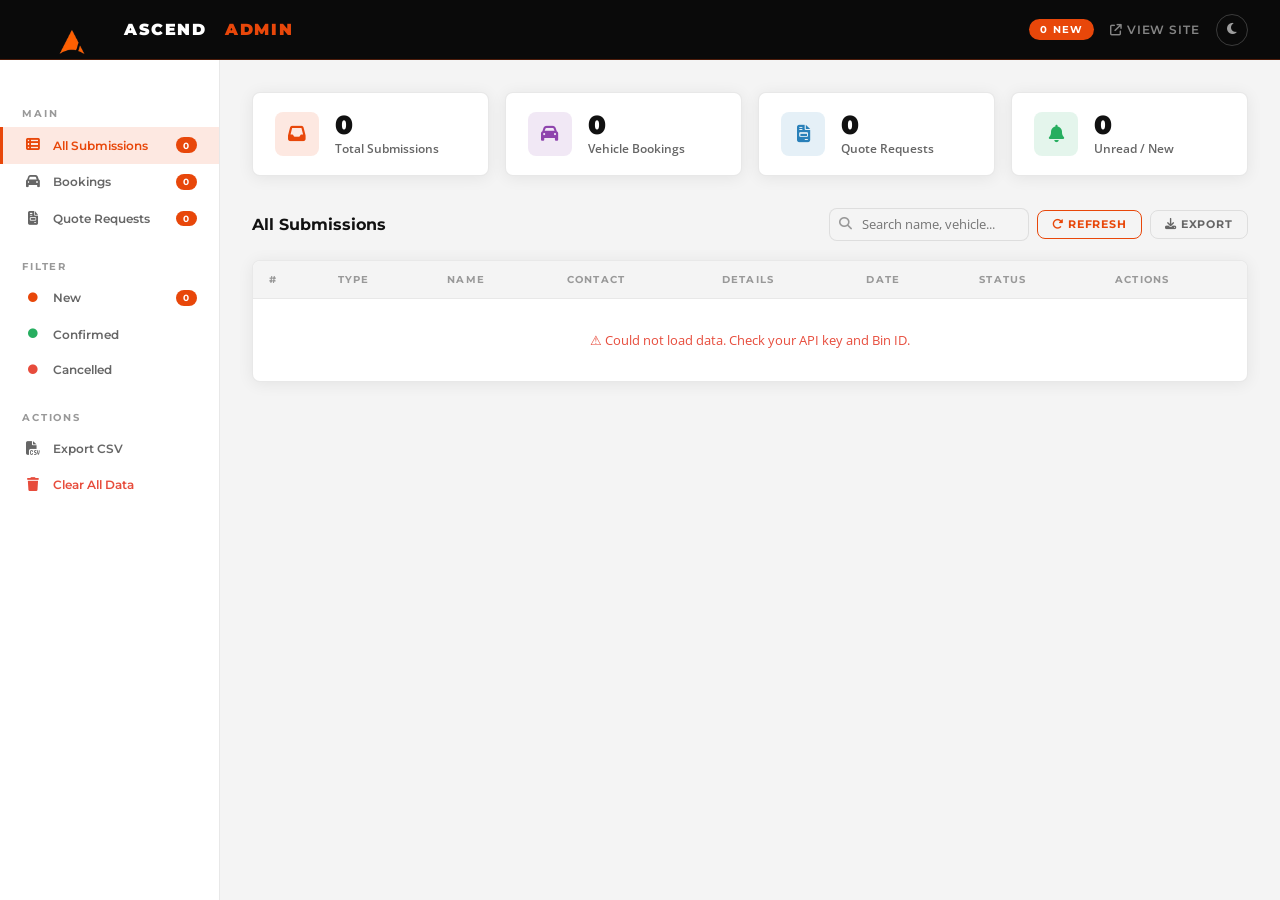
==== commit bd4aeaf7: "Adjust margin-bottom of brand logo in Admin page" ====
--- a/pages/Admin.html
+++ b/pages/Admin.html
@@ -37,7 +37,7 @@
       font-family:'Montserrat',sans-serif; font-weight:900;
       font-size:1rem; color:#fff; letter-spacing:.1em;
     }
-    .topbar-brand img.brand-logo { width:80px; height:80px; object-fit:contain; border-radius:6px; margin-bottom:-30px; }
+    .topbar-brand img.brand-logo { width:80px; height:80px; object-fit:contain; border-radius:6px; margin-bottom:-50px; }
     .topbar-brand em { color:var(--orange); font-style:normal; }
     .topbar-right { display:flex; align-items:center; gap:1rem; }
     .topbar-badge {
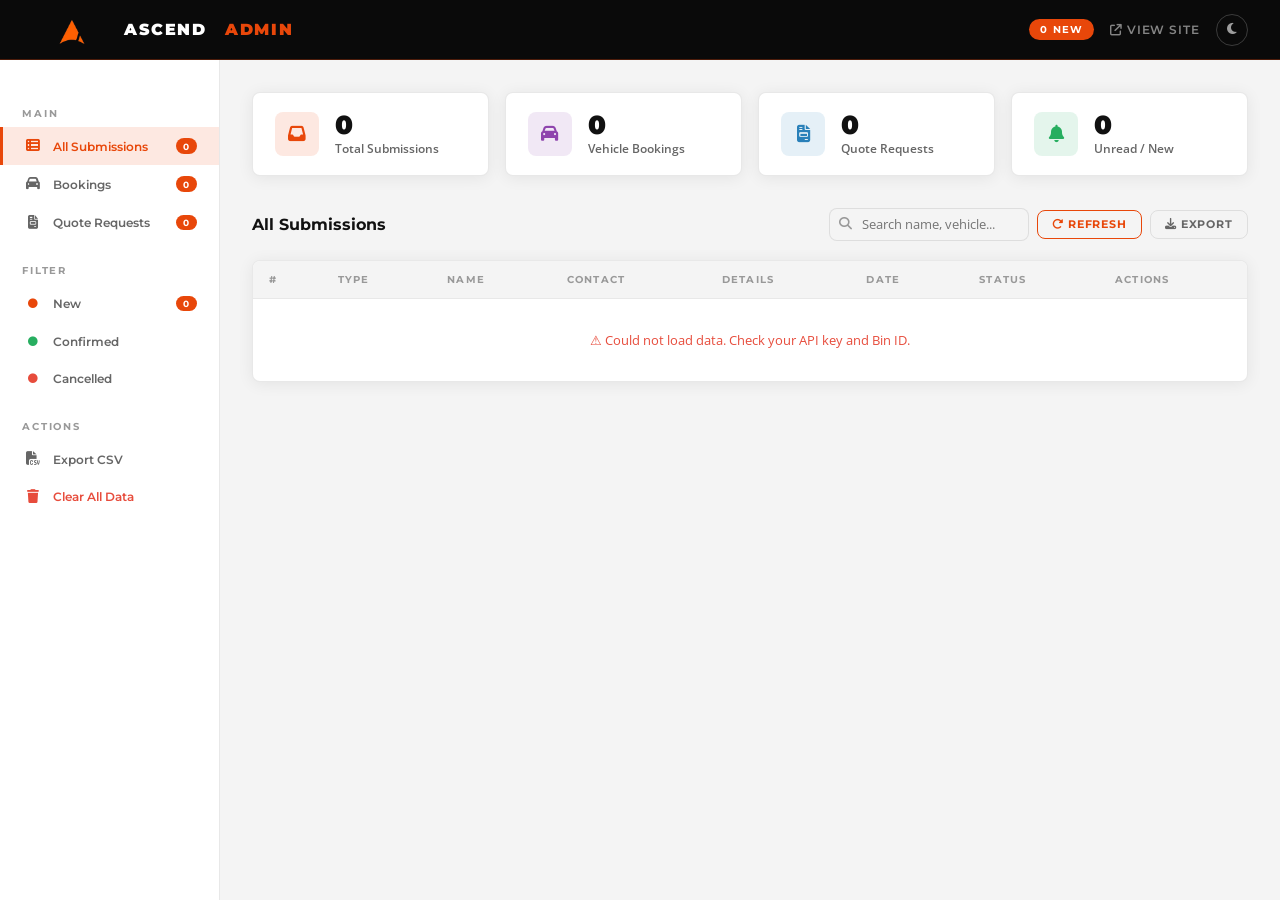
==== commit 8b86ecb4: "Enhance Admin page layout and responsiveness Updated styles and structure for responsive design and " ====
--- a/pages/Admin.html
+++ b/pages/Admin.html
@@ -19,7 +19,8 @@
       --text:#F2F2F2; --text-muted:#AAA; --text-light:#555;
     }
     *, *::before, *::after { margin:0; padding:0; box-sizing:border-box; }
-    body { font-family:'Open Sans',sans-serif; background:var(--bg); color:var(--text); min-height:100vh; }
+    html { -webkit-text-size-adjust:100%; }
+    body { font-family:'Open Sans',sans-serif; background:var(--bg); color:var(--text); min-height:100vh; overflow-x:hidden; }
 
     /* ── TOP BAR ── */
     .topbar {
@@ -31,37 +32,51 @@
       justify-content: space-between;
       position: sticky; top:0; z-index:100;
       border-bottom: 1px solid rgba(232,71,10,0.3);
-    }
+      gap: .75rem;
+    }
+    .topbar-left { display:flex; align-items:center; gap:.75rem; min-width:0; }
     .topbar-brand {
       display:flex; align-items:center; gap:.75rem;
       font-family:'Montserrat',sans-serif; font-weight:900;
       font-size:1rem; color:#fff; letter-spacing:.1em;
-    }
-    .topbar-brand img.brand-logo { width:80px; height:80px; object-fit:contain; border-radius:6px; margin-bottom:-50px; }
+      min-width:0; white-space:nowrap; overflow:hidden; text-overflow:ellipsis;
+    }
+    .topbar-brand img.brand-logo { width:80px; height:80px; object-fit:contain; border-radius:6px; margin-bottom:-30px; flex-shrink:0; }
     .topbar-brand em { color:var(--orange); font-style:normal; }
-    .topbar-right { display:flex; align-items:center; gap:1rem; }
+    .topbar-right { display:flex; align-items:center; gap:1rem; flex-shrink:0; }
     .topbar-badge {
       background:var(--orange); color:#fff;
       font-family:'Montserrat',sans-serif; font-size:.65rem; font-weight:700;
       letter-spacing:.1em; text-transform:uppercase;
-      padding:.25rem .7rem; border-radius:50px;
+      padding:.25rem .7rem; border-radius:50px; white-space:nowrap;
     }
     .topbar-link {
       font-family:'Montserrat',sans-serif; font-size:.72rem; font-weight:600;
       letter-spacing:.08em; text-transform:uppercase;
       color:rgba(255,255,255,.5); text-decoration:none; transition:color .2s;
+      white-space:nowrap;
     }
     .topbar-link:hover { color:#fff; }
     .btn-theme {
       background:transparent; border:1px solid rgba(255,255,255,.2);
       color:rgba(255,255,255,.6); width:32px; height:32px; border-radius:50%;
       display:flex; align-items:center; justify-content:center;
-      cursor:pointer; font-size:.8rem; transition:all .2s;
+      cursor:pointer; font-size:.8rem; transition:all .2s; flex-shrink:0;
     }
     .btn-theme:hover { border-color:var(--orange); color:var(--orange); }
 
+    /* Hamburger (hidden on desktop) */
+    .btn-menu {
+      display:none;
+      background:transparent; border:1px solid rgba(255,255,255,.2);
+      color:#fff; width:36px; height:36px; border-radius:6px;
+      align-items:center; justify-content:center;
+      cursor:pointer; font-size:1rem; flex-shrink:0;
+    }
+    .btn-menu:hover { border-color:var(--orange); color:var(--orange); }
+
     /* ── LAYOUT ── */
-    .admin-layout { display:flex; min-height:calc(100vh - 60px); }
+    .admin-layout { display:flex; min-height:calc(100vh - 60px); position:relative; }
 
     /* ── SIDEBAR ── */
     .sidebar {
@@ -72,6 +87,8 @@
       position: sticky; top:60px;
       height: calc(100vh - 60px);
       overflow-y: auto;
+      transition: transform .25s ease;
+      z-index: 90;
     }
     .sidebar-section {
       font-family:'Montserrat',sans-serif; font-size:.6rem; font-weight:700;
@@ -80,7 +97,7 @@
     }
     .sidebar-link {
       display:flex; align-items:center; gap:.75rem;
-      padding:.65rem 1.4rem;
+      padding:.7rem 1.4rem;
       font-family:'Montserrat',sans-serif; font-size:.78rem; font-weight:600;
       color:var(--text-muted); cursor:pointer; transition:all .2s;
       border-left:3px solid transparent; text-decoration:none;
@@ -93,8 +110,17 @@
       font-size:.58rem; font-weight:700; padding:.15rem .45rem; border-radius:50px;
     }
 
+    /* Backdrop for mobile drawer */
+    .sidebar-backdrop {
+      display:none;
+      position:fixed; inset:0; top:60px;
+      background:rgba(0,0,0,.45);
+      z-index:80;
+    }
+    .sidebar-backdrop.open { display:block; }
+
     /* ── MAIN ── */
-    .admin-main { flex:1; padding:2rem; overflow-x:hidden; }
+    .admin-main { flex:1; padding:2rem; overflow-x:hidden; min-width:0; }
 
     /* ── STATS CARDS ── */
     .stats-row { display:grid; grid-template-columns:repeat(4,1fr); gap:1rem; margin-bottom:2rem; }
@@ -103,6 +129,7 @@
       border-radius:var(--radius); padding:1.2rem 1.4rem;
       display:flex; align-items:center; gap:1rem;
       box-shadow:var(--shadow);
+      min-width:0;
     }
     .stat-card-icon {
       width:44px; height:44px; border-radius:var(--radius);
@@ -127,7 +154,7 @@
     .section-title {
       font-family:'Montserrat',sans-serif; font-size:1rem; font-weight:700; color:var(--text);
     }
-    .header-actions { display:flex; gap:.5rem; align-items:center; }
+    .header-actions { display:flex; gap:.5rem; align-items:center; flex-wrap:wrap; }
 
     .btn-sm {
       font-family:'Montserrat',sans-serif; font-size:.7rem; font-weight:700;
@@ -156,12 +183,13 @@
     /* ── SEARCH ── */
     .search-box {
       position:relative;
+      flex: 1 1 200px;
     }
     .search-box input {
       background:var(--bg); border:1.5px solid var(--border);
       border-radius:var(--radius); padding:.38rem .85rem .38rem 2rem;
       font-family:'Open Sans',sans-serif; font-size:.82rem; color:var(--text);
-      outline:none; width:200px; transition:border-color .2s;
+      outline:none; width:200px; max-width:100%; transition:border-color .2s;
     }
     .search-box input:focus { border-color:var(--orange); }
     .search-box i { position:absolute; left:.65rem; top:50%; transform:translateY(-50%); color:var(--text-light); font-size:.8rem; }
@@ -171,6 +199,7 @@
       background:var(--bg-card); border:1px solid var(--border);
       border-radius:var(--radius); overflow:hidden; box-shadow:var(--shadow);
     }
+    .table-scroll { overflow-x:auto; -webkit-overflow-scrolling:touch; }
     table { width:100%; border-collapse:collapse; }
     thead { background:var(--bg); border-bottom:1px solid var(--border); }
     th {
@@ -244,18 +273,20 @@
       display:flex; align-items:center; justify-content:space-between;
       border-bottom:1px solid var(--border);
       background:var(--orange);
-    }
-    .modal-header h3 { font-family:'Montserrat',sans-serif; font-size:1rem; font-weight:700; color:#fff; }
-    .modal-close { background:transparent; border:none; color:rgba(255,255,255,.7); font-size:1.1rem; cursor:pointer; }
+      gap:.75rem;
+    }
+    .modal-header h3 { font-family:'Montserrat',sans-serif; font-size:1rem; font-weight:700; color:#fff; min-width:0; overflow-wrap:anywhere; }
+    .modal-close { background:transparent; border:none; color:rgba(255,255,255,.7); font-size:1.1rem; cursor:pointer; flex-shrink:0; }
     .modal-close:hover { color:#fff; }
     .modal-body { padding:1.5rem; }
 
     .detail-grid { display:grid; grid-template-columns:1fr 1fr; gap:1rem; }
+    .detail-item { min-width:0; }
     .detail-item label {
       display:block; font-family:'Montserrat',sans-serif; font-size:.62rem; font-weight:700;
       letter-spacing:.1em; text-transform:uppercase; color:var(--text-light); margin-bottom:.3rem;
     }
-    .detail-item p { font-size:.88rem; color:var(--text); font-weight:500; }
+    .detail-item p { font-size:.88rem; color:var(--text); font-weight:500; overflow-wrap:anywhere; }
     .detail-full { grid-column:1/-1; }
     .detail-divider { grid-column:1/-1; border:none; border-top:1px solid var(--border); margin:.25rem 0; }
 
@@ -275,7 +306,7 @@
 
     /* Toast notification */
     .toast {
-      position:fixed; bottom:2rem; right:2rem;
+      position:fixed; bottom:2rem; right:2rem; left:auto;
       background:#27ae60; color:#fff;
       font-family:'Montserrat',sans-serif; font-size:.78rem; font-weight:600;
       padding:.75rem 1.2rem; border-radius:var(--radius);
@@ -283,32 +314,60 @@
       transform:translateY(80px); opacity:0;
       transition:all .3s ease; z-index:9999;
       display:flex; align-items:center; gap:.5rem;
+      max-width: calc(100vw - 2rem);
     }
     .toast.show { transform:translateY(0); opacity:1; }
     .toast.error { background:#e74c3c; }
 
-    /* ── RESPONSIVE ── */
+    /* ══════════ RESPONSIVE ══════════ */
+
+    /* Tablet: keep sidebar visible but narrower, tighten spacing */
     @media (max-width: 1024px) {
+      .sidebar { width: 180px; }
       .stats-row { grid-template-columns: repeat(2, 1fr); }
       .search-box input { width: 160px; }
-    }
+      .admin-main { padding: 1.5rem; }
+    }
+
+    /* Mobile / small tablet: sidebar becomes a slide-in drawer */
     @media (max-width: 768px) {
-      .sidebar { display: none; }
+      .topbar { padding: 0 1rem; }
+      .topbar-brand { font-size: 0.85rem; gap: 0.5rem; }
+      .topbar-brand img.brand-logo { width:56px; height:56px; margin-bottom:-18px; }
+      .topbar-link span { display: none; }
+      .btn-menu { display: flex; }
+
+      .sidebar {
+        position: fixed;
+        top: 60px; left: 0;
+        height: calc(100vh - 60px);
+        width: 250px;
+        max-width: 80vw;
+        transform: translateX(-100%);
+        box-shadow: 4px 0 20px rgba(0,0,0,.2);
+      }
+      .sidebar.open { transform: translateX(0); }
+
       .admin-main { padding: 1.2rem 1rem; }
       .stats-row { grid-template-columns: repeat(2, 1fr); gap: 0.75rem; }
       .stat-card { padding: 1rem; gap: 0.75rem; }
       .stat-card-num { font-size: 1.3rem; }
-      .topbar { padding: 0 1rem; }
-      .topbar-brand { font-size: 0.85rem; gap: 0.5rem; }
-      .topbar-link span { display: none; }
-      .section-header { flex-direction: column; align-items: flex-start; }
-      .header-actions { flex-wrap: wrap; }
+
+      .section-header { flex-direction: column; align-items: stretch; }
+      .header-actions { flex-wrap: wrap; width:100%; }
+      .search-box { flex: 1 1 100%; }
       .search-box input { width: 100%; }
-      .table-wrap { overflow-x: auto; -webkit-overflow-scrolling: touch; }
-      table { min-width: 700px; }
-      th:nth-child(4), td:nth-child(4),
-      th:nth-child(5), td:nth-child(5) { display: none; }
-    }
+
+      .table-wrap { overflow-x: hidden; }
+      .table-scroll { overflow-x: auto; -webkit-overflow-scrolling: touch; }
+      table { min-width: 640px; }
+
+      .modal { max-width: 95vw; }
+      .detail-grid { grid-template-columns: 1fr; }
+
+      .toast { left: 1rem; right: 1rem; bottom: 1rem; max-width: none; }
+    }
+
     @media (max-width: 480px) {
       .stats-row { grid-template-columns: 1fr 1fr; gap: 0.6rem; }
       .stat-card { padding: 0.8rem; gap: 0.6rem; }
@@ -319,7 +378,10 @@
       .filter-tabs { gap: 0.25rem; }
       .tab-btn { font-size: 0.62rem; padding: 0.3rem 0.7rem; }
       .btn-sm { font-size: 0.65rem; padding: 0.35rem 0.7rem; }
-      .modal-box { width: 95vw; max-height: 90vh; overflow-y: auto; padding: 1.2rem; }
+      .modal-body { padding: 1rem; }
+      .modal-footer { padding: .85rem 1rem; }
+      table { min-width: 560px; }
+      th, td { padding: .6rem .65rem; }
     }
 
   </style>
@@ -328,14 +390,19 @@
 
 <!-- TOP BAR -->
 <div class="topbar">
-  <div class="topbar-brand">
-    <img src="../images/logo.png" alt="Ascend Logo" class="brand-logo"/>
-    ASCEND <em>&nbsp;ADMIN</em>
+  <div class="topbar-left">
+    <button class="btn-menu" id="menuBtn" title="Menu" aria-label="Toggle menu">
+      <i class="fa-solid fa-bars"></i>
+    </button>
+    <div class="topbar-brand">
+      <img src="../images/logo.png" alt="Ascend Logo" class="brand-logo"/>
+      ASCEND <em>&nbsp;ADMIN</em>
+    </div>
   </div>
   <div class="topbar-right">
     <span class="topbar-badge" id="newBadge">0 New</span>
     <a href="../index.html" class="topbar-link" target="_blank">
-      <i class="fa-solid fa-arrow-up-right-from-square"></i> View Site
+      <i class="fa-solid fa-arrow-up-right-from-square"></i> <span>View Site</span>
     </a>
     <button class="btn-theme" id="themeBtn" title="Toggle theme">
       <i class="fa-solid fa-moon" id="themeIcon"></i>
@@ -345,8 +412,11 @@
 
 <div class="admin-layout">
 
+  <!-- Backdrop for mobile sidebar -->
+  <div class="sidebar-backdrop" id="sidebarBackdrop"></div>
+
   <!-- SIDEBAR -->
-  <aside class="sidebar">
+  <aside class="sidebar" id="sidebar">
     <p class="sidebar-section">Main</p>
     <a class="sidebar-link active" onclick="showTab('all')">
       <i class="fa-solid fa-table-list"></i> All Submissions
@@ -424,21 +494,23 @@
 
     <!-- Table -->
     <div class="table-wrap">
-      <table>
-        <thead>
-          <tr>
-            <th>#</th>
-            <th>Type</th>
-            <th>Name</th>
-            <th>Contact</th>
-            <th>Details</th>
-            <th>Date</th>
-            <th>Status</th>
-            <th>Actions</th>
-          </tr>
-        </thead>
-        <tbody id="submissionsTable"></tbody>
-      </table>
+      <div class="table-scroll">
+        <table>
+          <thead>
+            <tr>
+              <th>#</th>
+              <th>Type</th>
+              <th>Name</th>
+              <th>Contact</th>
+              <th>Details</th>
+              <th>Date</th>
+              <th>Status</th>
+              <th>Actions</th>
+            </tr>
+          </thead>
+          <tbody id="submissionsTable"></tbody>
+        </table>
+      </div>
       <div class="empty-state" id="emptyState" style="display:none;">
         <i class="fa-solid fa-inbox"></i>
         <h3>No submissions yet</h3>
@@ -621,6 +693,7 @@
   setText('tableTitle', titles[type] || 'Submissions');
   updateSidebarActive();
   renderTable();
+  closeSidebar();
 }
 
 function showStatus(status) {
@@ -629,11 +702,28 @@
   setText('tableTitle', status.charAt(0).toUpperCase() + status.slice(1) + ' Submissions');
   updateSidebarActive();
   renderTable();
+  closeSidebar();
 }
 
 function updateSidebarActive() {
   document.querySelectorAll('.sidebar-link').forEach(function(l){ l.classList.remove('active'); });
 }
+
+/* ── MOBILE SIDEBAR DRAWER ── */
+function openSidebar() {
+  document.getElementById('sidebar').classList.add('open');
+  document.getElementById('sidebarBackdrop').classList.add('open');
+}
+function closeSidebar() {
+  document.getElementById('sidebar').classList.remove('open');
+  document.getElementById('sidebarBackdrop').classList.remove('open');
+}
+function toggleSidebar() {
+  var sb = document.getElementById('sidebar');
+  if (sb.classList.contains('open')) closeSidebar(); else openSidebar();
+}
+document.getElementById('menuBtn').addEventListener('click', toggleSidebar);
+document.getElementById('sidebarBackdrop').addEventListener('click', closeSidebar);
 
 /* ── MODAL ── */
 function openModal(id) {
@@ -809,7 +899,7 @@
 
 /* ── KEYBOARD ── */
 document.addEventListener('keydown', function(e) {
-  if (e.key === 'Escape') closeModalDirect();
+  if (e.key === 'Escape') { closeModalDirect(); closeSidebar(); }
 });
 
 /* ── INIT ── */
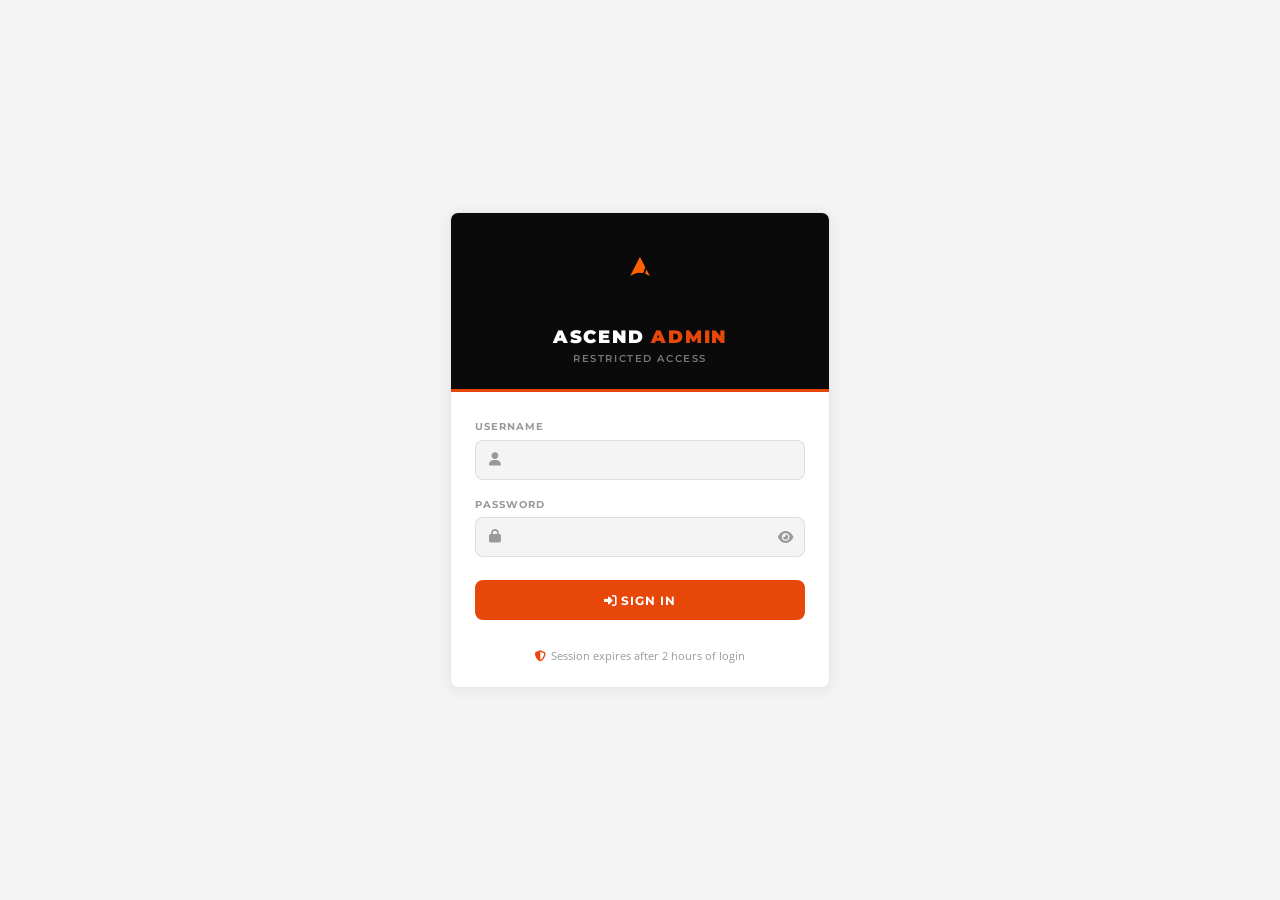
==== commit a3e95924: "Update fmt.Println message from 'Hello' to 'Goodbye'" ====
--- a/pages/Admin.html
+++ b/pages/Admin.html
@@ -3,909 +3,265 @@
 <head>
   <meta charset="UTF-8"/>
   <meta name="viewport" content="width=device-width, initial-scale=1.0"/>
-  <title>Admin Dashboard — Ascend</title>
+  <title>Admin Login — Ascend</title>
   <link rel="preconnect" href="https://fonts.googleapis.com"/>
   <link href="https://fonts.googleapis.com/css2?family=Montserrat:wght@400;600;700;900&family=Open+Sans:wght@300;400;500&display=swap" rel="stylesheet"/>
   <link rel="stylesheet" href="https://cdnjs.cloudflare.com/ajax/libs/font-awesome/6.5.0/css/all.min.css"/>
   <style>
     :root {
-      --orange: #E8470A; --orange-glow: rgba(232,71,10,0.12);
-      --bg: #F4F4F4; --bg-card: #fff; --border: rgba(0,0,0,0.09);
-      --text: #111; --text-muted: #666; --text-light: #999;
-      --radius: 8px; --shadow: 0 2px 16px rgba(0,0,0,0.07);
+      --orange:#E8470A; --orange-glow:rgba(232,71,10,0.12);
+      --bg:#F4F4F4; --bg-card:#fff; --border:rgba(0,0,0,0.09);
+      --text:#111; --text-muted:#666; --text-light:#999;
+      --radius:8px; --shadow:0 2px 16px rgba(0,0,0,0.07);
     }
     [data-theme="dark"] {
       --bg:#0D0D0D; --bg-card:#1A1A1A; --border:rgba(255,255,255,0.08);
       --text:#F2F2F2; --text-muted:#AAA; --text-light:#555;
     }
-    *, *::before, *::after { margin:0; padding:0; box-sizing:border-box; }
-    html { -webkit-text-size-adjust:100%; }
-    body { font-family:'Open Sans',sans-serif; background:var(--bg); color:var(--text); min-height:100vh; overflow-x:hidden; }
-
-    /* ── TOP BAR ── */
-    .topbar {
-      background: #0A0A0A;
-      padding: 0 2rem;
-      height: 60px;
-      display: flex;
-      align-items: center;
-      justify-content: space-between;
-      position: sticky; top:0; z-index:100;
-      border-bottom: 1px solid rgba(232,71,10,0.3);
-      gap: .75rem;
-    }
-    .topbar-left { display:flex; align-items:center; gap:.75rem; min-width:0; }
-    .topbar-brand {
-      display:flex; align-items:center; gap:.75rem;
-      font-family:'Montserrat',sans-serif; font-weight:900;
-      font-size:1rem; color:#fff; letter-spacing:.1em;
-      min-width:0; white-space:nowrap; overflow:hidden; text-overflow:ellipsis;
-    }
-    .topbar-brand img.brand-logo { width:80px; height:80px; object-fit:contain; border-radius:6px; margin-bottom:-30px; flex-shrink:0; }
-    .topbar-brand em { color:var(--orange); font-style:normal; }
-    .topbar-right { display:flex; align-items:center; gap:1rem; flex-shrink:0; }
-    .topbar-badge {
-      background:var(--orange); color:#fff;
-      font-family:'Montserrat',sans-serif; font-size:.65rem; font-weight:700;
-      letter-spacing:.1em; text-transform:uppercase;
-      padding:.25rem .7rem; border-radius:50px; white-space:nowrap;
-    }
-    .topbar-link {
-      font-family:'Montserrat',sans-serif; font-size:.72rem; font-weight:600;
-      letter-spacing:.08em; text-transform:uppercase;
-      color:rgba(255,255,255,.5); text-decoration:none; transition:color .2s;
-      white-space:nowrap;
-    }
-    .topbar-link:hover { color:#fff; }
-    .btn-theme {
-      background:transparent; border:1px solid rgba(255,255,255,.2);
-      color:rgba(255,255,255,.6); width:32px; height:32px; border-radius:50%;
-      display:flex; align-items:center; justify-content:center;
-      cursor:pointer; font-size:.8rem; transition:all .2s; flex-shrink:0;
-    }
-    .btn-theme:hover { border-color:var(--orange); color:var(--orange); }
-
-    /* Hamburger (hidden on desktop) */
-    .btn-menu {
-      display:none;
-      background:transparent; border:1px solid rgba(255,255,255,.2);
-      color:#fff; width:36px; height:36px; border-radius:6px;
-      align-items:center; justify-content:center;
-      cursor:pointer; font-size:1rem; flex-shrink:0;
-    }
-    .btn-menu:hover { border-color:var(--orange); color:var(--orange); }
-
-    /* ── LAYOUT ── */
-    .admin-layout { display:flex; min-height:calc(100vh - 60px); position:relative; }
-
-    /* ── SIDEBAR ── */
-    .sidebar {
-      width: 220px; flex-shrink:0;
-      background: var(--bg-card);
-      border-right: 1px solid var(--border);
-      padding: 1.5rem 0;
-      position: sticky; top:60px;
-      height: calc(100vh - 60px);
-      overflow-y: auto;
-      transition: transform .25s ease;
-      z-index: 90;
-    }
-    .sidebar-section {
-      font-family:'Montserrat',sans-serif; font-size:.6rem; font-weight:700;
-      letter-spacing:.18em; text-transform:uppercase; color:var(--text-light);
-      padding:.5rem 1.4rem; margin-top:1rem;
-    }
-    .sidebar-link {
-      display:flex; align-items:center; gap:.75rem;
-      padding:.7rem 1.4rem;
-      font-family:'Montserrat',sans-serif; font-size:.78rem; font-weight:600;
-      color:var(--text-muted); cursor:pointer; transition:all .2s;
-      border-left:3px solid transparent; text-decoration:none;
-    }
-    .sidebar-link:hover { color:var(--orange); background:var(--orange-glow); }
-    .sidebar-link.active { color:var(--orange); border-color:var(--orange); background:var(--orange-glow); }
-    .sidebar-link i { width:16px; text-align:center; font-size:.85rem; }
-    .sidebar-count {
-      margin-left:auto; background:var(--orange); color:#fff;
-      font-size:.58rem; font-weight:700; padding:.15rem .45rem; border-radius:50px;
-    }
-
-    /* Backdrop for mobile drawer */
-    .sidebar-backdrop {
-      display:none;
-      position:fixed; inset:0; top:60px;
-      background:rgba(0,0,0,.45);
-      z-index:80;
-    }
-    .sidebar-backdrop.open { display:block; }
-
-    /* ── MAIN ── */
-    .admin-main { flex:1; padding:2rem; overflow-x:hidden; min-width:0; }
-
-    /* ── STATS CARDS ── */
-    .stats-row { display:grid; grid-template-columns:repeat(4,1fr); gap:1rem; margin-bottom:2rem; }
-    .stat-card {
+    *,*::before,*::after{ margin:0; padding:0; box-sizing:border-box; }
+    body {
+      font-family:'Open Sans',sans-serif; background:var(--bg); color:var(--text);
+      min-height:100vh; display:flex; align-items:center; justify-content:center;
+      padding:1.5rem;
+    }
+    .login-card {
+      width:100%; max-width:380px;
       background:var(--bg-card); border:1px solid var(--border);
-      border-radius:var(--radius); padding:1.2rem 1.4rem;
-      display:flex; align-items:center; gap:1rem;
-      box-shadow:var(--shadow);
-      min-width:0;
-    }
-    .stat-card-icon {
-      width:44px; height:44px; border-radius:var(--radius);
-      display:flex; align-items:center; justify-content:center;
-      font-size:1.1rem; flex-shrink:0;
-    }
-    .stat-card-icon.orange { background:var(--orange-glow); color:var(--orange); }
-    .stat-card-icon.green  { background:rgba(39,174,96,.12); color:#27ae60; }
-    .stat-card-icon.blue   { background:rgba(41,128,185,.12); color:#2980b9; }
-    .stat-card-icon.purple { background:rgba(142,68,173,.12); color:#8e44ad; }
-    .stat-card-num {
-      font-family:'Montserrat',sans-serif; font-size:1.6rem; font-weight:900;
-      color:var(--text); line-height:1;
-    }
-    .stat-card-label { font-size:.72rem; color:var(--text-muted); font-weight:600; margin-top:.2rem; }
-
-    /* ── SECTION HEADER ── */
-    .section-header {
-      display:flex; align-items:center; justify-content:space-between;
-      margin-bottom:1.2rem; flex-wrap:wrap; gap:.75rem;
-    }
-    .section-title {
-      font-family:'Montserrat',sans-serif; font-size:1rem; font-weight:700; color:var(--text);
-    }
-    .header-actions { display:flex; gap:.5rem; align-items:center; flex-wrap:wrap; }
-
-    .btn-sm {
-      font-family:'Montserrat',sans-serif; font-size:.7rem; font-weight:700;
-      letter-spacing:.07em; text-transform:uppercase;
-      padding:.4rem .9rem; border-radius:var(--radius);
-      border:1.5px solid var(--border); color:var(--text-muted); background:transparent;
-      cursor:pointer; transition:all .2s; white-space:nowrap;
-    }
-    .btn-sm:hover { border-color:var(--orange); color:var(--orange); }
-    .btn-sm.orange { border-color:var(--orange); color:var(--orange); }
-    .btn-sm.danger { border-color:#e74c3c; color:#e74c3c; }
-    .btn-sm.danger:hover { background:#e74c3c; color:#fff; }
-
-    /* ── FILTER TABS ── */
-    .filter-tabs { display:flex; gap:.35rem; flex-wrap:wrap; }
-    .tab-btn {
-      font-family:'Montserrat',sans-serif; font-size:.68rem; font-weight:700;
-      letter-spacing:.07em; text-transform:uppercase;
-      padding:.35rem .85rem; border-radius:50px;
-      border:1.5px solid var(--border); color:var(--text-muted); background:transparent;
-      cursor:pointer; transition:all .2s;
-    }
-    .tab-btn.active { background:var(--orange); border-color:var(--orange); color:#fff; }
-    .tab-btn:hover:not(.active) { border-color:var(--orange); color:var(--orange); }
-
-    /* ── SEARCH ── */
-    .search-box {
-      position:relative;
-      flex: 1 1 200px;
-    }
-    .search-box input {
-      background:var(--bg); border:1.5px solid var(--border);
-      border-radius:var(--radius); padding:.38rem .85rem .38rem 2rem;
-      font-family:'Open Sans',sans-serif; font-size:.82rem; color:var(--text);
-      outline:none; width:200px; max-width:100%; transition:border-color .2s;
-    }
-    .search-box input:focus { border-color:var(--orange); }
-    .search-box i { position:absolute; left:.65rem; top:50%; transform:translateY(-50%); color:var(--text-light); font-size:.8rem; }
-
-    /* ── TABLE ── */
-    .table-wrap {
-      background:var(--bg-card); border:1px solid var(--border);
-      border-radius:var(--radius); overflow:hidden; box-shadow:var(--shadow);
-    }
-    .table-scroll { overflow-x:auto; -webkit-overflow-scrolling:touch; }
-    table { width:100%; border-collapse:collapse; }
-    thead { background:var(--bg); border-bottom:1px solid var(--border); }
-    th {
-      padding:.75rem 1rem; text-align:left;
-      font-family:'Montserrat',sans-serif; font-size:.65rem; font-weight:700;
-      letter-spacing:.12em; text-transform:uppercase; color:var(--text-light);
-      white-space:nowrap;
-    }
-    td { padding:.85rem 1rem; border-bottom:1px solid var(--border); font-size:.83rem; vertical-align:middle; }
-    tr:last-child td { border-bottom:none; }
-    tr:hover td { background:var(--orange-glow); }
-
-    .td-name { font-weight:600; color:var(--text); }
-    .td-sub  { font-size:.72rem; color:var(--text-muted); margin-top:2px; }
-
-    /* Status badges */
-    .status-badge {
-      font-family:'Montserrat',sans-serif; font-size:.62rem; font-weight:700;
-      letter-spacing:.08em; text-transform:uppercase;
-      padding:.22rem .65rem; border-radius:50px; white-space:nowrap;
-    }
-    .status-new       { background:rgba(232,71,10,.12); color:var(--orange); }
-    .status-read      { background:rgba(41,128,185,.12); color:#2980b9; }
-    .status-confirmed { background:rgba(39,174,96,.12);  color:#27ae60; }
-    .status-cancelled { background:rgba(231,76,60,.12);  color:#e74c3c; }
-
-    /* Type badge */
-    .type-badge {
-      font-family:'Montserrat',sans-serif; font-size:.6rem; font-weight:700;
-      letter-spacing:.08em; text-transform:uppercase;
-      padding:.18rem .55rem; border-radius:50px;
-    }
-    .type-booking { background:rgba(142,68,173,.12); color:#8e44ad; }
-    .type-quote   { background:rgba(41,128,185,.12); color:#2980b9; }
-
-    /* Action buttons */
-    .action-btns { display:flex; gap:.35rem; }
-    .act-btn {
-      width:28px; height:28px; border-radius:var(--radius);
-      border:1px solid var(--border); background:transparent;
-      color:var(--text-muted); display:flex; align-items:center; justify-content:center;
-      cursor:pointer; font-size:.75rem; transition:all .2s;
-    }
-    .act-btn:hover { border-color:var(--orange); color:var(--orange); }
-    .act-btn.danger:hover { border-color:#e74c3c; color:#e74c3c; }
-
-    /* Empty state */
-    .empty-state {
-      text-align:center; padding:4rem 2rem; color:var(--text-muted);
-    }
-    .empty-state i { font-size:2.5rem; color:var(--border); margin-bottom:1rem; display:block; }
-    .empty-state h3 { font-family:'Montserrat',sans-serif; font-size:1rem; font-weight:700; margin-bottom:.4rem; }
-    .empty-state p  { font-size:.85rem; }
-
-    /* ── MODAL ── */
-    .modal-overlay {
-      position:fixed; inset:0; background:rgba(0,0,0,.55);
-      z-index:999; display:none; align-items:center; justify-content:center;
-      padding:1rem;
-    }
-    .modal-overlay.open { display:flex; }
-    .modal {
-      background:var(--bg-card); border-radius:var(--radius);
-      width:100%; max-width:560px; max-height:90vh; overflow-y:auto;
-      box-shadow:0 20px 60px rgba(0,0,0,.25);
-      animation:modalIn .25s ease;
-    }
-    @keyframes modalIn { from{opacity:0;transform:scale(.95)} to{opacity:1;transform:scale(1)} }
-    .modal-header {
-      padding:1.2rem 1.5rem;
-      display:flex; align-items:center; justify-content:space-between;
-      border-bottom:1px solid var(--border);
-      background:var(--orange);
-      gap:.75rem;
-    }
-    .modal-header h3 { font-family:'Montserrat',sans-serif; font-size:1rem; font-weight:700; color:#fff; min-width:0; overflow-wrap:anywhere; }
-    .modal-close { background:transparent; border:none; color:rgba(255,255,255,.7); font-size:1.1rem; cursor:pointer; flex-shrink:0; }
-    .modal-close:hover { color:#fff; }
-    .modal-body { padding:1.5rem; }
-
-    .detail-grid { display:grid; grid-template-columns:1fr 1fr; gap:1rem; }
-    .detail-item { min-width:0; }
-    .detail-item label {
-      display:block; font-family:'Montserrat',sans-serif; font-size:.62rem; font-weight:700;
-      letter-spacing:.1em; text-transform:uppercase; color:var(--text-light); margin-bottom:.3rem;
-    }
-    .detail-item p { font-size:.88rem; color:var(--text); font-weight:500; overflow-wrap:anywhere; }
-    .detail-full { grid-column:1/-1; }
-    .detail-divider { grid-column:1/-1; border:none; border-top:1px solid var(--border); margin:.25rem 0; }
-
-    .modal-footer {
-      padding:1rem 1.5rem;
-      border-top:1px solid var(--border);
-      display:flex; gap:.5rem; justify-content:flex-end; flex-wrap:wrap;
-    }
-
-    /* Status select */
-    .status-select {
-      font-family:'Montserrat',sans-serif; font-size:.72rem; font-weight:600;
-      padding:.35rem .7rem; border:1.5px solid var(--border); border-radius:var(--radius);
-      background:var(--bg); color:var(--text); cursor:pointer; outline:none;
-    }
-    .status-select:focus { border-color:var(--orange); }
-
-    /* Toast notification */
-    .toast {
-      position:fixed; bottom:2rem; right:2rem; left:auto;
-      background:#27ae60; color:#fff;
-      font-family:'Montserrat',sans-serif; font-size:.78rem; font-weight:600;
-      padding:.75rem 1.2rem; border-radius:var(--radius);
-      box-shadow:0 4px 20px rgba(0,0,0,.2);
-      transform:translateY(80px); opacity:0;
-      transition:all .3s ease; z-index:9999;
-      display:flex; align-items:center; gap:.5rem;
-      max-width: calc(100vw - 2rem);
-    }
-    .toast.show { transform:translateY(0); opacity:1; }
-    .toast.error { background:#e74c3c; }
-
-    /* ══════════ RESPONSIVE ══════════ */
-
-    /* Tablet: keep sidebar visible but narrower, tighten spacing */
-    @media (max-width: 1024px) {
-      .sidebar { width: 180px; }
-      .stats-row { grid-template-columns: repeat(2, 1fr); }
-      .search-box input { width: 160px; }
-      .admin-main { padding: 1.5rem; }
-    }
-
-    /* Mobile / small tablet: sidebar becomes a slide-in drawer */
-    @media (max-width: 768px) {
-      .topbar { padding: 0 1rem; }
-      .topbar-brand { font-size: 0.85rem; gap: 0.5rem; }
-      .topbar-brand img.brand-logo { width:56px; height:56px; margin-bottom:-18px; }
-      .topbar-link span { display: none; }
-      .btn-menu { display: flex; }
-
-      .sidebar {
-        position: fixed;
-        top: 60px; left: 0;
-        height: calc(100vh - 60px);
-        width: 250px;
-        max-width: 80vw;
-        transform: translateX(-100%);
-        box-shadow: 4px 0 20px rgba(0,0,0,.2);
-      }
-      .sidebar.open { transform: translateX(0); }
-
-      .admin-main { padding: 1.2rem 1rem; }
-      .stats-row { grid-template-columns: repeat(2, 1fr); gap: 0.75rem; }
-      .stat-card { padding: 1rem; gap: 0.75rem; }
-      .stat-card-num { font-size: 1.3rem; }
-
-      .section-header { flex-direction: column; align-items: stretch; }
-      .header-actions { flex-wrap: wrap; width:100%; }
-      .search-box { flex: 1 1 100%; }
-      .search-box input { width: 100%; }
-
-      .table-wrap { overflow-x: hidden; }
-      .table-scroll { overflow-x: auto; -webkit-overflow-scrolling: touch; }
-      table { min-width: 640px; }
-
-      .modal { max-width: 95vw; }
-      .detail-grid { grid-template-columns: 1fr; }
-
-      .toast { left: 1rem; right: 1rem; bottom: 1rem; max-width: none; }
-    }
-
-    @media (max-width: 480px) {
-      .stats-row { grid-template-columns: 1fr 1fr; gap: 0.6rem; }
-      .stat-card { padding: 0.8rem; gap: 0.6rem; }
-      .stat-card-icon { width: 36px; height: 36px; font-size: 0.9rem; }
-      .stat-card-num { font-size: 1.1rem; }
-      .stat-card-label { font-size: 0.65rem; }
-      .topbar-badge { font-size: 0.6rem; padding: 0.2rem 0.5rem; }
-      .filter-tabs { gap: 0.25rem; }
-      .tab-btn { font-size: 0.62rem; padding: 0.3rem 0.7rem; }
-      .btn-sm { font-size: 0.65rem; padding: 0.35rem 0.7rem; }
-      .modal-body { padding: 1rem; }
-      .modal-footer { padding: .85rem 1rem; }
-      table { min-width: 560px; }
-      th, td { padding: .6rem .65rem; }
-    }
-
+      border-radius:var(--radius); box-shadow:var(--shadow);
+      overflow:hidden;
+    }
+    .login-header {
+      background:#0A0A0A; padding:2rem 1.5rem 1.5rem;
+      text-align:center; border-bottom:3px solid var(--orange);
+    }
+    .login-logo { width:64px; height:64px; object-fit:contain; margin-bottom:.75rem; }
+    .login-brand {
+      font-family:'Montserrat',sans-serif; font-weight:900; font-size:1.1rem;
+      color:#fff; letter-spacing:.1em;
+    }
+    .login-brand em { color:var(--orange); font-style:normal; }
+    .login-sub {
+      font-family:'Montserrat',sans-serif; font-size:.65rem; font-weight:600;
+      letter-spacing:.15em; text-transform:uppercase; color:rgba(255,255,255,.45);
+      margin-top:.35rem;
+    }
+    .login-body { padding:1.75rem 1.5rem; }
+    .field { margin-bottom:1.1rem; }
+    .field label {
+      display:block; font-family:'Montserrat',sans-serif; font-size:.65rem; font-weight:700;
+      letter-spacing:.1em; text-transform:uppercase; color:var(--text-light); margin-bottom:.4rem;
+    }
+    .field-input-wrap { position:relative; }
+    .field-input-wrap i.icon-left {
+      position:absolute; left:.85rem; top:50%; transform:translateY(-50%);
+      color:var(--text-light); font-size:.85rem;
+    }
+    .field input {
+      width:100%; padding:.7rem .85rem .7rem 2.3rem;
+      border:1.5px solid var(--border); border-radius:var(--radius);
+      background:var(--bg); color:var(--text); font-size:.9rem;
+      outline:none; transition:border-color .2s;
+    }
+    .field input:focus { border-color:var(--orange); }
+    .toggle-pw {
+      position:absolute; right:.75rem; top:50%; transform:translateY(-50%);
+      background:none; border:none; color:var(--text-light); cursor:pointer; font-size:.85rem;
+    }
+    .btn-login {
+      width:100%; padding:.8rem; margin-top:.3rem;
+      background:var(--orange); border:none; border-radius:var(--radius);
+      color:#fff; font-family:'Montserrat',sans-serif; font-size:.78rem; font-weight:700;
+      letter-spacing:.08em; text-transform:uppercase; cursor:pointer; transition:opacity .2s;
+    }
+    .btn-login:hover { opacity:.9; }
+    .btn-login:disabled { opacity:.5; cursor:not-allowed; }
+    .error-msg {
+      display:none; background:rgba(231,76,60,.1); color:#e74c3c;
+      border:1px solid rgba(231,76,60,.3); border-radius:var(--radius);
+      padding:.6rem .8rem; font-size:.78rem; margin-bottom:1rem;
+      align-items:center; gap:.5rem;
+    }
+    .error-msg.show { display:flex; }
+    .login-footer {
+      text-align:center; padding:0 1.5rem 1.5rem; font-size:.7rem; color:var(--text-light);
+    }
+    .login-footer i { color:var(--orange); margin-right:.3rem; }
   </style>
 </head>
 <body>
 
-<!-- TOP BAR -->
-<div class="topbar">
-  <div class="topbar-left">
-    <button class="btn-menu" id="menuBtn" title="Menu" aria-label="Toggle menu">
-      <i class="fa-solid fa-bars"></i>
-    </button>
-    <div class="topbar-brand">
-      <img src="../images/logo.png" alt="Ascend Logo" class="brand-logo"/>
-      ASCEND <em>&nbsp;ADMIN</em>
+  <div class="login-card">
+    <div class="login-header">
+      <img src="../images/logo.png" alt="Ascend Logo" class="login-logo" onerror="this.style.display='none'"/>
+      <div class="login-brand">ASCEND <em>ADMIN</em></div>
+      <div class="login-sub">Restricted Access</div>
+    </div>
+    <div class="login-body">
+      <div class="error-msg" id="errorMsg"><i class="fa-solid fa-triangle-exclamation"></i><span id="errorText"></span></div>
+      <form id="loginForm">
+        <div class="field">
+          <label>Username</label>
+          <div class="field-input-wrap">
+            <i class="fa-solid fa-user icon-left"></i>
+            <input type="text" id="username" autocomplete="username" required/>
+          </div>
+        </div>
+        <div class="field">
+          <label>Password</label>
+          <div class="field-input-wrap">
+            <i class="fa-solid fa-lock icon-left"></i>
+            <input type="password" id="password" autocomplete="current-password" required style="padding-right:2.4rem;"/>
+            <button type="button" class="toggle-pw" id="togglePw"><i class="fa-solid fa-eye" id="togglePwIcon"></i></button>
+          </div>
+        </div>
+        <button type="submit" class="btn-login" id="loginBtn">
+          <i class="fa-solid fa-right-to-bracket"></i> Sign In
+        </button>
+      </form>
+    </div>
+    <div class="login-footer">
+      <i class="fa-solid fa-shield-halved"></i>Session expires after 2 hours of login
     </div>
   </div>
-  <div class="topbar-right">
-    <span class="topbar-badge" id="newBadge">0 New</span>
-    <a href="../index.html" class="topbar-link" target="_blank">
-      <i class="fa-solid fa-arrow-up-right-from-square"></i> <span>View Site</span>
-    </a>
-    <button class="btn-theme" id="themeBtn" title="Toggle theme">
-      <i class="fa-solid fa-moon" id="themeIcon"></i>
-    </button>
-  </div>
-</div>
-
-<div class="admin-layout">
-
-  <!-- Backdrop for mobile sidebar -->
-  <div class="sidebar-backdrop" id="sidebarBackdrop"></div>
-
-  <!-- SIDEBAR -->
-  <aside class="sidebar" id="sidebar">
-    <p class="sidebar-section">Main</p>
-    <a class="sidebar-link active" onclick="showTab('all')">
-      <i class="fa-solid fa-table-list"></i> All Submissions
-      <span class="sidebar-count" id="countAll">0</span>
-    </a>
-    <a class="sidebar-link" onclick="showTab('booking')">
-      <i class="fa-solid fa-car"></i> Bookings
-      <span class="sidebar-count" id="countBooking">0</span>
-    </a>
-    <a class="sidebar-link" onclick="showTab('quote')">
-      <i class="fa-solid fa-file-invoice"></i> Quote Requests
-      <span class="sidebar-count" id="countQuote">0</span>
-    </a>
-
-    <p class="sidebar-section">Filter</p>
-    <a class="sidebar-link" onclick="showStatus('new')">
-      <i class="fa-solid fa-circle" style="color:#E8470A;font-size:.6rem"></i> New
-      <span class="sidebar-count" id="countNew">0</span>
-    </a>
-    <a class="sidebar-link" onclick="showStatus('confirmed')">
-      <i class="fa-solid fa-circle" style="color:#27ae60;font-size:.6rem"></i> Confirmed
-    </a>
-    <a class="sidebar-link" onclick="showStatus('cancelled')">
-      <i class="fa-solid fa-circle" style="color:#e74c3c;font-size:.6rem"></i> Cancelled
-    </a>
-
-    <p class="sidebar-section">Actions</p>
-    <a class="sidebar-link" onclick="exportCSV()">
-      <i class="fa-solid fa-file-csv"></i> Export CSV
-    </a>
-    <a class="sidebar-link danger" onclick="confirmClearAll()" style="color:#e74c3c;">
-      <i class="fa-solid fa-trash"></i> Clear All Data
-    </a>
-  </aside>
-
-  <!-- MAIN CONTENT -->
-  <main class="admin-main">
-
-    <!-- Stats -->
-    <div class="stats-row">
-      <div class="stat-card">
-        <div class="stat-card-icon orange"><i class="fa-solid fa-inbox"></i></div>
-        <div><div class="stat-card-num" id="statTotal">0</div><div class="stat-card-label">Total Submissions</div></div>
-      </div>
-      <div class="stat-card">
-        <div class="stat-card-icon purple"><i class="fa-solid fa-car"></i></div>
-        <div><div class="stat-card-num" id="statBookings">0</div><div class="stat-card-label">Vehicle Bookings</div></div>
-      </div>
-      <div class="stat-card">
-        <div class="stat-card-icon blue"><i class="fa-solid fa-file-invoice"></i></div>
-        <div><div class="stat-card-num" id="statQuotes">0</div><div class="stat-card-label">Quote Requests</div></div>
-      </div>
-      <div class="stat-card">
-        <div class="stat-card-icon green"><i class="fa-solid fa-bell"></i></div>
-        <div><div class="stat-card-num" id="statNew">0</div><div class="stat-card-label">Unread / New</div></div>
-      </div>
-    </div>
-
-    <!-- Table header -->
-    <div class="section-header">
-      <h2 class="section-title" id="tableTitle">All Submissions</h2>
-      <div class="header-actions">
-        <div class="search-box">
-          <i class="fa-solid fa-magnifying-glass"></i>
-          <input type="text" id="searchInput" placeholder="Search name, vehicle..."/>
-        </div>
-        <button class="btn-sm orange" onclick="refreshTable()">
-          <i class="fa-solid fa-rotate-right"></i> Refresh
-        </button>
-        <button class="btn-sm" onclick="exportCSV()">
-          <i class="fa-solid fa-download"></i> Export
-        </button>
-      </div>
-    </div>
-
-    <!-- Table -->
-    <div class="table-wrap">
-      <div class="table-scroll">
-        <table>
-          <thead>
-            <tr>
-              <th>#</th>
-              <th>Type</th>
-              <th>Name</th>
-              <th>Contact</th>
-              <th>Details</th>
-              <th>Date</th>
-              <th>Status</th>
-              <th>Actions</th>
-            </tr>
-          </thead>
-          <tbody id="submissionsTable"></tbody>
-        </table>
-      </div>
-      <div class="empty-state" id="emptyState" style="display:none;">
-        <i class="fa-solid fa-inbox"></i>
-        <h3>No submissions yet</h3>
-        <p>Bookings and quote requests will appear here once customers submit the forms.</p>
-      </div>
-    </div>
-
-  </main>
-</div>
-
-<!-- DETAIL MODAL -->
-<div class="modal-overlay" id="modalOverlay" onclick="closeModal(event)">
-  <div class="modal" id="detailModal">
-    <div class="modal-header">
-      <h3 id="modalTitle">Submission Details</h3>
-      <button class="modal-close" onclick="closeModalDirect()"><i class="fa-solid fa-xmark"></i></button>
-    </div>
-    <div class="modal-body" id="modalBody"></div>
-    <div class="modal-footer">
-      <select class="status-select" id="modalStatusSelect" onchange="updateStatusFromModal()">
-        <option value="new">New</option>
-        <option value="read">Read</option>
-        <option value="confirmed">Confirmed</option>
-        <option value="cancelled">Cancelled</option>
-      </select>
-      <button class="btn-sm" onclick="closeModalDirect()">Close</button>
-      <button class="btn-sm danger" onclick="deleteFromModal()">
-        <i class="fa-solid fa-trash"></i> Delete
-      </button>
-    </div>
-  </div>
-</div>
-
-<!-- Toast -->
-<div class="toast" id="toast"></div>
 
 <script>
 /* ════════════════════════════════════════════
-   ADMIN DASHBOARD JS  — powered by JSONBin.io
-   Paste the same values you put in Forms.js
+   ADMIN LOGIN — client-side gate
+   NOTE: this is a static page with no backend,
+   so this deters casual access but is NOT a
+   substitute for real server-side auth.
 ════════════════════════════════════════════ */
 
-var JSONBIN_BIN_ID  = '6a2b407bf5f4af5e29e2e86a';
-var JSONBIN_API_KEY = '$2a$10$1lnq9.VdrdelJYhaiT2ON.9DDk96pPL.3WshQXlnWFf47wm9MmD8u';
-var JSONBIN_BASE    = 'https://api.jsonbin.io/v3/b/' + JSONBIN_BIN_ID;
-
-var currentFilter  = 'all';
-var currentStatus  = null;
-var currentId      = null;
-var allData        = [];
-
-/* ── FETCH from JSONBin ── */
-function loadData() {
-  return fetch(JSONBIN_BASE + '/latest', {
-    headers: { 'X-Master-Key': JSONBIN_API_KEY }
-  })
-  .then(function(r) { return r.json(); })
-  .then(function(res) {
-    allData = (res.record && res.record.submissions) ? res.record.submissions : [];
-  });
-}
-
-/* ── WRITE back to JSONBin ── */
-function putData() {
-  return fetch(JSONBIN_BASE, {
-    method:  'PUT',
-    headers: {
-      'Content-Type':     'application/json',
-      'X-Master-Key':     JSONBIN_API_KEY,
-      'X-Bin-Versioning': 'false'
-    },
-    body: JSON.stringify({ submissions: allData })
-  }).then(function(r) { return r.json(); });
-}
-
-function getFiltered() {
-  return allData.filter(function (s) {
-    if (currentStatus) return s.status === currentStatus;
-    if (currentFilter === 'booking') return s.type === 'booking';
-    if (currentFilter === 'quote')   return s.type === 'quote';
-    return true;
-  });
-}
-
-function applySearch(list) {
-  var q = (document.getElementById('searchInput').value || '').toLowerCase().trim();
-  if (!q) return list;
-  return list.filter(function (s) {
-    var d = s.data;
-    var str = [
-      d.firstName, d.lastName, d.phone, d.email,
-      d.vehicle, d.vehicleSelect, d.pickupLocation, d.service
-    ].join(' ').toLowerCase();
-    return str.includes(q);
-  });
-}
-
-function renderTable() {
-  var tbody = document.getElementById('submissionsTable');
-  var empty = document.getElementById('emptyState');
-  tbody.innerHTML = '<tr><td colspan="8" style="text-align:center;padding:2rem;color:var(--text-muted);"><i class="fa-solid fa-spinner fa-spin"></i> Loading...</td></tr>';
-  empty.style.display = 'none';
-
-  loadData()
-    .then(function() { _renderTableInner(); })
-    .catch(function() {
-      tbody.innerHTML = '<tr><td colspan="8" style="text-align:center;padding:2rem;color:#e74c3c;">⚠ Could not load data. Check your API key and Bin ID.</td></tr>';
-    });
-}
-
-function _renderTableInner() {
-  updateStats();
-  updateSidebarCounts();
-
-  var filtered = applySearch(getFiltered());
-  var tbody    = document.getElementById('submissionsTable');
-  var empty    = document.getElementById('emptyState');
-
-  if (!filtered.length) {
-    tbody.innerHTML = '';
-    empty.style.display = 'block';
+/* ── CONFIG ── */
+var ADMIN_USERNAME = 'admin';
+/* SHA-256("ascend_2026_salt_" + password). Change PASSWORD_HASH if you change the password. */
+var SALT = 'ascend_2026_salt_';
+var PASSWORD_HASH = '9a2a833406f0e23978c18786fb1a3a7c6ec127875b2512165ce8dec75d9eaf3b';
+
+var SESSION_KEY      = 'ascend_admin_session';
+var SESSION_LENGTH   = 2 * 60 * 60 * 1000;       // 2 hours
+var ATTEMPTS_KEY      = 'ascend_login_attempts';
+var MAX_ATTEMPTS      = 5;
+var LOCKOUT_LENGTH    = 15 * 60 * 1000;          // 15 minutes
+
+/* If already logged in, skip straight to dashboard */
+(function () {
+  try {
+    var raw = sessionStorage.getItem(SESSION_KEY);
+    if (raw) {
+      var s = JSON.parse(raw);
+      if (s.expires && Date.now() < s.expires) {
+        window.location.replace('admin.html');
+      }
+    }
+  } catch (e) {}
+})();
+
+async function sha256(str) {
+  var enc = new TextEncoder().encode(str);
+  var buf = await crypto.subtle.digest('SHA-256', enc);
+  return Array.from(new Uint8Array(buf)).map(function (b) {
+    return b.toString(16).padStart(2, '0');
+  }).join('');
+}
+
+function getAttempts() {
+  try {
+    var raw = localStorage.getItem(ATTEMPTS_KEY);
+    return raw ? JSON.parse(raw) : { count: 0, lockedUntil: 0 };
+  } catch (e) { return { count: 0, lockedUntil: 0 }; }
+}
+function setAttempts(obj) {
+  localStorage.setItem(ATTEMPTS_KEY, JSON.stringify(obj));
+}
+
+function showError(msg) {
+  var box = document.getElementById('errorMsg');
+  document.getElementById('errorText').textContent = msg;
+  box.classList.add('show');
+}
+function hideError() {
+  document.getElementById('errorMsg').classList.remove('show');
+}
+
+function formatMinutes(ms) {
+  return Math.ceil(ms / 60000);
+}
+
+function checkLockState() {
+  var a = getAttempts();
+  var btn = document.getElementById('loginBtn');
+  if (a.lockedUntil && Date.now() < a.lockedUntil) {
+    btn.disabled = true;
+    showError('Too many failed attempts. Try again in ' + formatMinutes(a.lockedUntil - Date.now()) + ' min.');
+    return false;
+  }
+  btn.disabled = false;
+  return true;
+}
+
+document.getElementById('loginForm').addEventListener('submit', async function (e) {
+  e.preventDefault();
+  hideError();
+
+  if (!checkLockState()) return;
+
+  var btn = document.getElementById('loginBtn');
+  btn.disabled = true;
+  btn.innerHTML = '<i class="fa-solid fa-spinner fa-spin"></i> Checking...';
+
+  var user = document.getElementById('username').value.trim();
+  var pass = document.getElementById('password').value;
+  var hash = await sha256(SALT + pass);
+
+  if (user === ADMIN_USERNAME && hash === PASSWORD_HASH) {
+    // success — reset attempts, create session
+    setAttempts({ count: 0, lockedUntil: 0 });
+    var token = (crypto.randomUUID ? crypto.randomUUID() : (Date.now() + '-' + Math.random()));
+    var session = { token: token, expires: Date.now() + SESSION_LENGTH };
+    sessionStorage.setItem(SESSION_KEY, JSON.stringify(session));
+    window.location.replace('admin.html');
     return;
   }
-  empty.style.display = 'none';
-
-  tbody.innerHTML = filtered.map(function (s, i) {
-    var d    = s.data;
-    var name = ((d.firstName || '') + ' ' + (d.lastName || '')).trim() || 'Unknown';
-    var contact = d.phone || d.email || '—';
-    var detail  = s.type === 'booking'
-      ? (d.vehicle || d.vehicleSelect || '—')
-      : (d.service || '—');
-    var date = new Date(s.timestamp).toLocaleDateString('en-GB', {
-      day:'2-digit', month:'short', year:'numeric', hour:'2-digit', minute:'2-digit'
-    });
-
-    return '<tr>' +
-      '<td style="color:var(--text-light);font-size:.75rem;">' + (i + 1) + '</td>' +
-      '<td><span class="type-badge type-' + s.type + '">' + s.type + '</span></td>' +
-      '<td><div class="td-name">' + esc(name) + '</div></td>' +
-      '<td><div style="font-size:.8rem;">' + esc(contact) + '</div></td>' +
-      '<td><div style="font-size:.8rem;color:var(--text-muted);">' + esc(detail) + '</div></td>' +
-      '<td style="font-size:.75rem;color:var(--text-muted);white-space:nowrap;">' + date + '</td>' +
-      '<td><span class="status-badge status-' + s.status + '">' + s.status + '</span></td>' +
-      '<td><div class="action-btns">' +
-        '<button class="act-btn" onclick="openModal(' + s.id + ')" title="View"><i class="fa-solid fa-eye"></i></button>' +
-        '<button class="act-btn" onclick="cycleStatus(' + s.id + ')" title="Change status"><i class="fa-solid fa-rotate"></i></button>' +
-        '<button class="act-btn danger" onclick="deleteEntry(' + s.id + ')" title="Delete"><i class="fa-solid fa-trash"></i></button>' +
-      '</div></td>' +
-    '</tr>';
-  }).join('');
-}
-
-/* ── STATS ── */
-function updateStats() {
-  var total    = allData.length;
-  var bookings = allData.filter(function(s){ return s.type==='booking'; }).length;
-  var quotes   = allData.filter(function(s){ return s.type==='quote';   }).length;
-  var newItems = allData.filter(function(s){ return s.status==='new';   }).length;
-
-  setText('statTotal',    total);
-  setText('statBookings', bookings);
-  setText('statQuotes',   quotes);
-  setText('statNew',      newItems);
-  setText('newBadge',     newItems + ' New');
-}
-
-function updateSidebarCounts() {
-  setText('countAll',     allData.length);
-  setText('countBooking', allData.filter(function(s){ return s.type==='booking'; }).length);
-  setText('countQuote',   allData.filter(function(s){ return s.type==='quote';   }).length);
-  setText('countNew',     allData.filter(function(s){ return s.status==='new';   }).length);
-}
-
-/* ── TABS ── */
-function showTab(type) {
-  currentFilter = type;
-  currentStatus = null;
-  var titles = { all:'All Submissions', booking:'Vehicle Bookings', quote:'Quote Requests' };
-  setText('tableTitle', titles[type] || 'Submissions');
-  updateSidebarActive();
-  renderTable();
-  closeSidebar();
-}
-
-function showStatus(status) {
-  currentStatus = status;
-  currentFilter = 'all';
-  setText('tableTitle', status.charAt(0).toUpperCase() + status.slice(1) + ' Submissions');
-  updateSidebarActive();
-  renderTable();
-  closeSidebar();
-}
-
-function updateSidebarActive() {
-  document.querySelectorAll('.sidebar-link').forEach(function(l){ l.classList.remove('active'); });
-}
-
-/* ── MOBILE SIDEBAR DRAWER ── */
-function openSidebar() {
-  document.getElementById('sidebar').classList.add('open');
-  document.getElementById('sidebarBackdrop').classList.add('open');
-}
-function closeSidebar() {
-  document.getElementById('sidebar').classList.remove('open');
-  document.getElementById('sidebarBackdrop').classList.remove('open');
-}
-function toggleSidebar() {
-  var sb = document.getElementById('sidebar');
-  if (sb.classList.contains('open')) closeSidebar(); else openSidebar();
-}
-document.getElementById('menuBtn').addEventListener('click', toggleSidebar);
-document.getElementById('sidebarBackdrop').addEventListener('click', closeSidebar);
-
-/* ── MODAL ── */
-function openModal(id) {
-  var entry = allData.find(function(s){ return s.id === id; });
-  if (!entry) return;
-  currentId = id;
-
-  var d    = entry.data;
-  var name = ((d.firstName||'') + ' ' + (d.lastName||'')).trim();
-  var date = new Date(entry.timestamp).toLocaleString('en-GB');
-
-  document.getElementById('modalTitle').textContent =
-    (entry.type === 'booking' ? '🚗 Booking' : '📋 Quote') + ' — ' + name;
-
-  var fields = entry.type === 'booking' ? [
-    ['Full Name',       name],
-    ['Phone',           d.phone || '—'],
-    ['Email',           d.email || '—'],
-    ['Vehicle',         d.vehicle || d.vehicleSelect || '—'],
-    ['Drive Option',    d.driveOption || '—'],
-    ['Pickup Date',     d.pickupDate || '—'],
-    ['Return Date',     d.returnDate || '—'],
-    ['Pickup Location', d.pickupLocation || '—'],
-    ['Notes',           d.notes || '—']
-  ] : [
-    ['Full Name',    name],
-    ['Phone',        d.phone || '—'],
-    ['Email',        d.email || '—'],
-    ['Service',      d.service || '—'],
-    ['Travel Date',  d.travelDate || '—'],
-    ['Group Size',   d.groupSize || '—'],
-    ['Message',      d.message || '—']
-  ];
-
-  var html = '<div class="detail-grid">';
-  fields.forEach(function(f, i) {
-    var full = f[0] === 'Notes' || f[0] === 'Message' || f[0] === 'Pickup Location';
-    html += '<div class="detail-item' + (full ? ' detail-full' : '') + '">' +
-      '<label>' + f[0] + '</label><p>' + esc(f[1]) + '</p></div>';
-  });
-  html += '<hr class="detail-divider"/>';
-  html += '<div class="detail-item"><label>Submitted</label><p>' + date + '</p></div>';
-  html += '<div class="detail-item"><label>Status</label><p><span class="status-badge status-' + entry.status + '">' + entry.status + '</span></p></div>';
-  html += '</div>';
-
-  document.getElementById('modalBody').innerHTML = html;
-  document.getElementById('modalStatusSelect').value = entry.status;
-  document.getElementById('modalOverlay').classList.add('open');
-
-  // Mark as read
-  if (entry.status === 'new') {
-    entry.status = 'read';
-    putData().then(function() { renderTable(); });
-  }
-}
-
-function closeModal(e) {
-  if (e.target === document.getElementById('modalOverlay')) closeModalDirect();
-}
-function closeModalDirect() {
-  document.getElementById('modalOverlay').classList.remove('open');
-  currentId = null;
-}
-
-function updateStatusFromModal() {
-  if (!currentId) return;
-  var entry = allData.find(function(s){ return s.id === currentId; });
-  if (!entry) return;
-  entry.status = document.getElementById('modalStatusSelect').value;
-  putData().then(function() {
-    renderTable();
-    showToast('Status updated to "' + entry.status + '"');
-  });
-}
-
-function deleteFromModal() {
-  if (!currentId) return;
-  deleteEntry(currentId);
-  closeModalDirect();
-}
-
-/* ── ACTIONS ── */
-function cycleStatus(id) {
-  var order = ['new','read','confirmed','cancelled'];
-  var entry = allData.find(function(s){ return s.id === id; });
-  if (!entry) return;
-  var idx = order.indexOf(entry.status);
-  entry.status = order[(idx + 1) % order.length];
-  putData().then(function() {
-    renderTable();
-    showToast('Status → ' + entry.status);
-  });
-}
-
-function deleteEntry(id) {
-  if (!confirm('Delete this submission? This cannot be undone.')) return;
-  allData = allData.filter(function(s){ return s.id !== id; });
-  putData().then(function() {
-    renderTable();
-    showToast('Submission deleted');
-  });
-}
-
-function confirmClearAll() {
-  if (!confirm('Delete ALL submissions? This cannot be undone.')) return;
-  allData = [];
-  putData().then(function() {
-    renderTable();
-    showToast('All submissions cleared', true);
-  });
-}
-
-function refreshTable() {
-  renderTable();
-  showToast('Refreshed');
-}
-
-/* ── EXPORT CSV ── */
-function exportCSV() {
-  if (!allData.length) { showToast('No data to export', true); return; }
-  var rows = [['ID','Type','Status','Date','First Name','Last Name','Phone','Email','Vehicle/Service','Details']];
-  allData.forEach(function(s) {
-    var d = s.data;
-    rows.push([
-      s.id, s.type, s.status,
-      new Date(s.timestamp).toLocaleString('en-GB'),
-      d.firstName||'', d.lastName||'', d.phone||'', d.email||'',
-      d.vehicle||d.vehicleSelect||d.service||'',
-      d.pickupLocation||d.message||d.notes||''
-    ]);
-  });
-  var csv     = rows.map(function(r){ return r.map(function(c){ return '"'+(c+'').replace(/"/g,'""')+'"'; }).join(','); }).join('\n');
-  var blob    = new Blob([csv], { type:'text/csv' });
-  var url     = URL.createObjectURL(blob);
-  var a       = document.createElement('a');
-  a.href      = url;
-  a.download  = 'ascend-submissions-' + new Date().toISOString().split('T')[0] + '.csv';
-  a.click();
-  URL.revokeObjectURL(url);
-  showToast('CSV exported!');
-}
-
-/* ── UTILS ── */
-function setText(id, val) {
-  var el = document.getElementById(id);
-  if (el) el.textContent = val;
-}
-
-function esc(str) {
-  return (str+'').replace(/&/g,'&amp;').replace(/</g,'&lt;').replace(/>/g,'&gt;');
-}
-
-function showToast(msg, isError) {
-  var t = document.getElementById('toast');
-  t.textContent = (isError ? '⚠ ' : '✓ ') + msg;
-  t.className   = 'toast' + (isError ? ' error' : '');
-  t.classList.add('show');
-  setTimeout(function(){ t.classList.remove('show'); }, 2800);
-}
-
-/* ── SEARCH ── */
-document.getElementById('searchInput').addEventListener('input', function() {
-  renderTable();
+
+  // failure — increment attempts
+  var a = getAttempts();
+  a.count = (a.count || 0) + 1;
+  if (a.count >= MAX_ATTEMPTS) {
+    a.lockedUntil = Date.now() + LOCKOUT_LENGTH;
+    a.count = 0;
+  }
+  setAttempts(a);
+
+  btn.disabled = false;
+  btn.innerHTML = '<i class="fa-solid fa-right-to-bracket"></i> Sign In';
+
+  if (a.lockedUntil && Date.now() < a.lockedUntil) {
+    showError('Too many failed attempts. Try again in ' + formatMinutes(a.lockedUntil - Date.now()) + ' min.');
+    btn.disabled = true;
+  } else {
+    var remaining = MAX_ATTEMPTS - a.count;
+    showError('Incorrect username or password. ' + remaining + ' attempt(s) left.');
+  }
+
+  document.getElementById('password').value = '';
 });
 
-/* ── THEME TOGGLE ── */
-document.getElementById('themeBtn').addEventListener('click', function() {
-  var html = document.documentElement;
-  var next = html.getAttribute('data-theme') === 'dark' ? 'light' : 'dark';
-  html.setAttribute('data-theme', next);
-  document.getElementById('themeIcon').className = next === 'dark' ? 'fa-solid fa-sun' : 'fa-solid fa-moon';
+document.getElementById('togglePw').addEventListener('click', function () {
+  var input = document.getElementById('password');
+  var icon  = document.getElementById('togglePwIcon');
+  if (input.type === 'password') {
+    input.type = 'text';
+    icon.className = 'fa-solid fa-eye-slash';
+  } else {
+    input.type = 'password';
+    icon.className = 'fa-solid fa-eye';
+  }
 });
 
-/* ── KEYBOARD ── */
-document.addEventListener('keydown', function(e) {
-  if (e.key === 'Escape') { closeModalDirect(); closeSidebar(); }
-});
-
-/* ── INIT ── */
-renderTable();
-// Auto-refresh every 30 seconds
-setInterval(renderTable, 30000);
+checkLockState();
+// Refresh the lock countdown message every 10s if locked
+setInterval(checkLockState, 10000);
 </script>
 </body>
 </html>
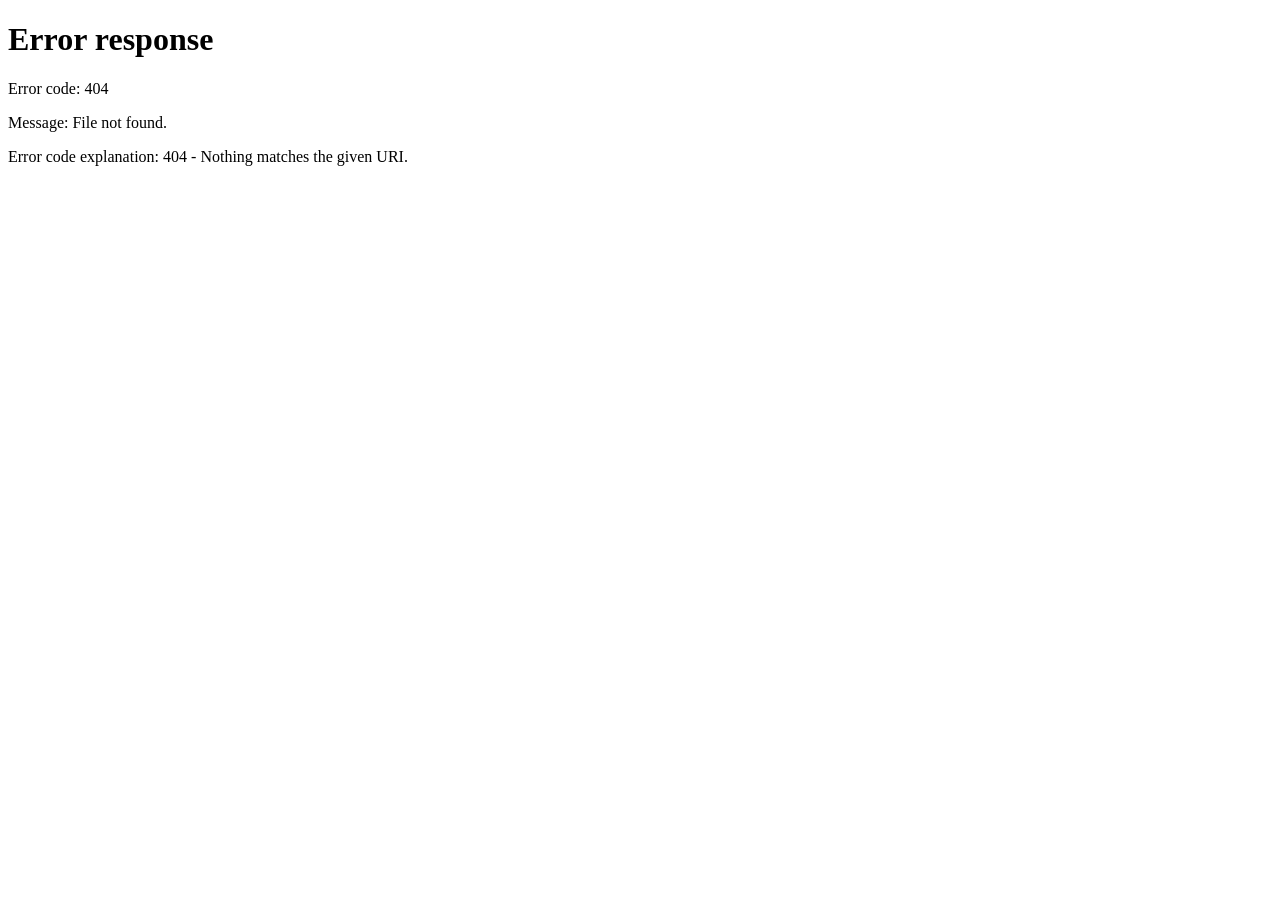
==== commit b75aa636: "Update Admin.html" ====
--- a/pages/Admin.html
+++ b/pages/Admin.html
@@ -3,265 +3,1040 @@
 <head>
   <meta charset="UTF-8"/>
   <meta name="viewport" content="width=device-width, initial-scale=1.0"/>
-  <title>Admin Login — Ascend</title>
+  <title>Admin Dashboard — Ascend</title>
+  <script>
+    /* ── SESSION GATE ──
+       Runs before the page paints. Blocks/redirects unauthenticated
+       visitors straight to the login page. See login.html for how
+       sessions are created (hashed password + expiring token). */
+    (function() {
+      var SESSION_KEY = 'ascend_admin_session';
+      try {
+        var raw = sessionStorage.getItem(SESSION_KEY);
+        if (!raw) { window.location.replace('login.html'); return; }
+        var s = JSON.parse(raw);
+        if (!s.token || !s.expires || Date.now() > s.expires) {
+          sessionStorage.removeItem(SESSION_KEY);
+          window.location.replace('login.html');
+        }
+      } catch (e) {
+        window.location.replace('login.html');
+      }
+    })();
+  </script>
   <link rel="preconnect" href="https://fonts.googleapis.com"/>
   <link href="https://fonts.googleapis.com/css2?family=Montserrat:wght@400;600;700;900&family=Open+Sans:wght@300;400;500&display=swap" rel="stylesheet"/>
   <link rel="stylesheet" href="https://cdnjs.cloudflare.com/ajax/libs/font-awesome/6.5.0/css/all.min.css"/>
+  <script>
+    /* ── SESSION GATE ── runs before page paints, kicks out anyone without a valid session */
+    (function () {
+      try {
+        var raw = sessionStorage.getItem('ascend_admin_session');
+        if (!raw) { window.location.replace('login.html'); return; }
+        var s = JSON.parse(raw);
+        if (!s.token || !s.expires || Date.now() > s.expires) {
+          sessionStorage.removeItem('ascend_admin_session');
+          window.location.replace('login.html');
+        }
+      } catch (e) { window.location.replace('login.html'); }
+    })();
+  </script>
   <style>
     :root {
-      --orange:#E8470A; --orange-glow:rgba(232,71,10,0.12);
-      --bg:#F4F4F4; --bg-card:#fff; --border:rgba(0,0,0,0.09);
-      --text:#111; --text-muted:#666; --text-light:#999;
-      --radius:8px; --shadow:0 2px 16px rgba(0,0,0,0.07);
+      --orange: #E8470A; --orange-glow: rgba(232,71,10,0.12);
+      --bg: #F4F4F4; --bg-card: #fff; --border: rgba(0,0,0,0.09);
+      --text: #111; --text-muted: #666; --text-light: #999;
+      --radius: 8px; --shadow: 0 2px 16px rgba(0,0,0,0.07);
     }
     [data-theme="dark"] {
       --bg:#0D0D0D; --bg-card:#1A1A1A; --border:rgba(255,255,255,0.08);
       --text:#F2F2F2; --text-muted:#AAA; --text-light:#555;
     }
-    *,*::before,*::after{ margin:0; padding:0; box-sizing:border-box; }
-    body {
-      font-family:'Open Sans',sans-serif; background:var(--bg); color:var(--text);
-      min-height:100vh; display:flex; align-items:center; justify-content:center;
-      padding:1.5rem;
-    }
-    .login-card {
-      width:100%; max-width:380px;
+    *, *::before, *::after { margin:0; padding:0; box-sizing:border-box; }
+    html { -webkit-text-size-adjust:100%; }
+    body { font-family:'Open Sans',sans-serif; background:var(--bg); color:var(--text); min-height:100vh; overflow-x:hidden; }
+
+    /* ── TOP BAR ── */
+    .topbar {
+      background: #0A0A0A;
+      padding: 0 2rem;
+      height: 60px;
+      display: flex;
+      align-items: center;
+      justify-content: space-between;
+      position: sticky; top:0; z-index:100;
+      border-bottom: 1px solid rgba(232,71,10,0.3);
+      gap: .75rem;
+    }
+    .topbar-left { display:flex; align-items:center; gap:.75rem; min-width:0; }
+    .topbar-brand {
+      display:flex; align-items:center; gap:.75rem;
+      font-family:'Montserrat',sans-serif; font-weight:900;
+      font-size:1rem; color:#fff; letter-spacing:.1em;
+      min-width:0; white-space:nowrap; overflow:hidden; text-overflow:ellipsis;
+    }
+    .topbar-brand img.brand-logo { width:80px; height:80px; object-fit:contain; border-radius:6px; margin-bottom:-30px; flex-shrink:0; }
+    .topbar-brand em { color:var(--orange); font-style:normal; }
+    .topbar-right { display:flex; align-items:center; gap:1rem; flex-shrink:0; }
+    .topbar-badge {
+      background:var(--orange); color:#fff;
+      font-family:'Montserrat',sans-serif; font-size:.65rem; font-weight:700;
+      letter-spacing:.1em; text-transform:uppercase;
+      padding:.25rem .7rem; border-radius:50px; white-space:nowrap;
+    }
+    .topbar-link {
+      font-family:'Montserrat',sans-serif; font-size:.72rem; font-weight:600;
+      letter-spacing:.08em; text-transform:uppercase;
+      color:rgba(255,255,255,.5); text-decoration:none; transition:color .2s;
+      white-space:nowrap;
+    }
+    .topbar-link:hover { color:#fff; }
+    .btn-theme {
+      background:transparent; border:1px solid rgba(255,255,255,.2);
+      color:rgba(255,255,255,.6); width:32px; height:32px; border-radius:50%;
+      display:flex; align-items:center; justify-content:center;
+      cursor:pointer; font-size:.8rem; transition:all .2s; flex-shrink:0;
+    }
+    .btn-theme:hover { border-color:var(--orange); color:var(--orange); }
+
+    /* Hamburger (hidden on desktop) */
+    .btn-menu {
+      display:none;
+      background:transparent; border:1px solid rgba(255,255,255,.2);
+      color:#fff; width:36px; height:36px; border-radius:6px;
+      align-items:center; justify-content:center;
+      cursor:pointer; font-size:1rem; flex-shrink:0;
+    }
+    .btn-menu:hover { border-color:var(--orange); color:var(--orange); }
+
+    /* ── LAYOUT ── */
+    .admin-layout { display:flex; min-height:calc(100vh - 60px); position:relative; }
+
+    /* ── SIDEBAR ── */
+    .sidebar {
+      width: 220px; flex-shrink:0;
+      background: var(--bg-card);
+      border-right: 1px solid var(--border);
+      padding: 1.5rem 0;
+      position: sticky; top:60px;
+      height: calc(100vh - 60px);
+      overflow-y: auto;
+      transition: transform .25s ease;
+      z-index: 90;
+    }
+    .sidebar-section {
+      font-family:'Montserrat',sans-serif; font-size:.6rem; font-weight:700;
+      letter-spacing:.18em; text-transform:uppercase; color:var(--text-light);
+      padding:.5rem 1.4rem; margin-top:1rem;
+    }
+    .sidebar-link {
+      display:flex; align-items:center; gap:.75rem;
+      padding:.7rem 1.4rem;
+      font-family:'Montserrat',sans-serif; font-size:.78rem; font-weight:600;
+      color:var(--text-muted); cursor:pointer; transition:all .2s;
+      border-left:3px solid transparent; text-decoration:none;
+    }
+    .sidebar-link:hover { color:var(--orange); background:var(--orange-glow); }
+    .sidebar-link.active { color:var(--orange); border-color:var(--orange); background:var(--orange-glow); }
+    .sidebar-link i { width:16px; text-align:center; font-size:.85rem; }
+    .sidebar-count {
+      margin-left:auto; background:var(--orange); color:#fff;
+      font-size:.58rem; font-weight:700; padding:.15rem .45rem; border-radius:50px;
+    }
+
+    /* Backdrop for mobile drawer */
+    .sidebar-backdrop {
+      display:none;
+      position:fixed; inset:0; top:60px;
+      background:rgba(0,0,0,.45);
+      z-index:80;
+    }
+    .sidebar-backdrop.open { display:block; }
+
+    /* ── MAIN ── */
+    .admin-main { flex:1; padding:2rem; overflow-x:hidden; min-width:0; }
+
+    /* ── STATS CARDS ── */
+    .stats-row { display:grid; grid-template-columns:repeat(4,1fr); gap:1rem; margin-bottom:2rem; }
+    .stat-card {
       background:var(--bg-card); border:1px solid var(--border);
-      border-radius:var(--radius); box-shadow:var(--shadow);
-      overflow:hidden;
-    }
-    .login-header {
-      background:#0A0A0A; padding:2rem 1.5rem 1.5rem;
-      text-align:center; border-bottom:3px solid var(--orange);
-    }
-    .login-logo { width:64px; height:64px; object-fit:contain; margin-bottom:.75rem; }
-    .login-brand {
-      font-family:'Montserrat',sans-serif; font-weight:900; font-size:1.1rem;
-      color:#fff; letter-spacing:.1em;
-    }
-    .login-brand em { color:var(--orange); font-style:normal; }
-    .login-sub {
-      font-family:'Montserrat',sans-serif; font-size:.65rem; font-weight:600;
-      letter-spacing:.15em; text-transform:uppercase; color:rgba(255,255,255,.45);
-      margin-top:.35rem;
-    }
-    .login-body { padding:1.75rem 1.5rem; }
-    .field { margin-bottom:1.1rem; }
-    .field label {
-      display:block; font-family:'Montserrat',sans-serif; font-size:.65rem; font-weight:700;
-      letter-spacing:.1em; text-transform:uppercase; color:var(--text-light); margin-bottom:.4rem;
-    }
-    .field-input-wrap { position:relative; }
-    .field-input-wrap i.icon-left {
-      position:absolute; left:.85rem; top:50%; transform:translateY(-50%);
-      color:var(--text-light); font-size:.85rem;
-    }
-    .field input {
-      width:100%; padding:.7rem .85rem .7rem 2.3rem;
-      border:1.5px solid var(--border); border-radius:var(--radius);
-      background:var(--bg); color:var(--text); font-size:.9rem;
-      outline:none; transition:border-color .2s;
-    }
-    .field input:focus { border-color:var(--orange); }
-    .toggle-pw {
-      position:absolute; right:.75rem; top:50%; transform:translateY(-50%);
-      background:none; border:none; color:var(--text-light); cursor:pointer; font-size:.85rem;
-    }
-    .btn-login {
-      width:100%; padding:.8rem; margin-top:.3rem;
-      background:var(--orange); border:none; border-radius:var(--radius);
-      color:#fff; font-family:'Montserrat',sans-serif; font-size:.78rem; font-weight:700;
-      letter-spacing:.08em; text-transform:uppercase; cursor:pointer; transition:opacity .2s;
-    }
-    .btn-login:hover { opacity:.9; }
-    .btn-login:disabled { opacity:.5; cursor:not-allowed; }
-    .error-msg {
-      display:none; background:rgba(231,76,60,.1); color:#e74c3c;
-      border:1px solid rgba(231,76,60,.3); border-radius:var(--radius);
-      padding:.6rem .8rem; font-size:.78rem; margin-bottom:1rem;
-      align-items:center; gap:.5rem;
-    }
-    .error-msg.show { display:flex; }
-    .login-footer {
-      text-align:center; padding:0 1.5rem 1.5rem; font-size:.7rem; color:var(--text-light);
-    }
-    .login-footer i { color:var(--orange); margin-right:.3rem; }
+      border-radius:var(--radius); padding:1.2rem 1.4rem;
+      display:flex; align-items:center; gap:1rem;
+      box-shadow:var(--shadow);
+      min-width:0;
+    }
+    .stat-card-icon {
+      width:44px; height:44px; border-radius:var(--radius);
+      display:flex; align-items:center; justify-content:center;
+      font-size:1.1rem; flex-shrink:0;
+    }
+    .stat-card-icon.orange { background:var(--orange-glow); color:var(--orange); }
+    .stat-card-icon.green  { background:rgba(39,174,96,.12); color:#27ae60; }
+    .stat-card-icon.blue   { background:rgba(41,128,185,.12); color:#2980b9; }
+    .stat-card-icon.purple { background:rgba(142,68,173,.12); color:#8e44ad; }
+    .stat-card-num {
+      font-family:'Montserrat',sans-serif; font-size:1.6rem; font-weight:900;
+      color:var(--text); line-height:1;
+    }
+    .stat-card-label { font-size:.72rem; color:var(--text-muted); font-weight:600; margin-top:.2rem; }
+
+    /* ── SECTION HEADER ── */
+    .section-header {
+      display:flex; align-items:center; justify-content:space-between;
+      margin-bottom:1.2rem; flex-wrap:wrap; gap:.75rem;
+    }
+    .section-title {
+      font-family:'Montserrat',sans-serif; font-size:1rem; font-weight:700; color:var(--text);
+    }
+    .header-actions { display:flex; gap:.5rem; align-items:center; flex-wrap:wrap; }
+
+    .btn-sm {
+      font-family:'Montserrat',sans-serif; font-size:.7rem; font-weight:700;
+      letter-spacing:.07em; text-transform:uppercase;
+      padding:.4rem .9rem; border-radius:var(--radius);
+      border:1.5px solid var(--border); color:var(--text-muted); background:transparent;
+      cursor:pointer; transition:all .2s; white-space:nowrap;
+    }
+    .btn-sm:hover { border-color:var(--orange); color:var(--orange); }
+    .btn-sm.orange { border-color:var(--orange); color:var(--orange); }
+    .btn-sm.danger { border-color:#e74c3c; color:#e74c3c; }
+    .btn-sm.danger:hover { background:#e74c3c; color:#fff; }
+
+    /* ── FILTER TABS ── */
+    .filter-tabs { display:flex; gap:.35rem; flex-wrap:wrap; }
+    .tab-btn {
+      font-family:'Montserrat',sans-serif; font-size:.68rem; font-weight:700;
+      letter-spacing:.07em; text-transform:uppercase;
+      padding:.35rem .85rem; border-radius:50px;
+      border:1.5px solid var(--border); color:var(--text-muted); background:transparent;
+      cursor:pointer; transition:all .2s;
+    }
+    .tab-btn.active { background:var(--orange); border-color:var(--orange); color:#fff; }
+    .tab-btn:hover:not(.active) { border-color:var(--orange); color:var(--orange); }
+
+    /* ── SEARCH ── */
+    .search-box {
+      position:relative;
+      flex: 1 1 200px;
+    }
+    .search-box input {
+      background:var(--bg); border:1.5px solid var(--border);
+      border-radius:var(--radius); padding:.38rem .85rem .38rem 2rem;
+      font-family:'Open Sans',sans-serif; font-size:.82rem; color:var(--text);
+      outline:none; width:200px; max-width:100%; transition:border-color .2s;
+    }
+    .search-box input:focus { border-color:var(--orange); }
+    .search-box i { position:absolute; left:.65rem; top:50%; transform:translateY(-50%); color:var(--text-light); font-size:.8rem; }
+
+    /* ── TABLE ── */
+    .table-wrap {
+      background:var(--bg-card); border:1px solid var(--border);
+      border-radius:var(--radius); overflow:hidden; box-shadow:var(--shadow);
+    }
+    .table-scroll { overflow-x:auto; -webkit-overflow-scrolling:touch; }
+    table { width:100%; border-collapse:collapse; }
+    thead { background:var(--bg); border-bottom:1px solid var(--border); }
+    th {
+      padding:.75rem 1rem; text-align:left;
+      font-family:'Montserrat',sans-serif; font-size:.65rem; font-weight:700;
+      letter-spacing:.12em; text-transform:uppercase; color:var(--text-light);
+      white-space:nowrap;
+    }
+    td { padding:.85rem 1rem; border-bottom:1px solid var(--border); font-size:.83rem; vertical-align:middle; }
+    tr:last-child td { border-bottom:none; }
+    tr:hover td { background:var(--orange-glow); }
+
+    .td-name { font-weight:600; color:var(--text); }
+    .td-sub  { font-size:.72rem; color:var(--text-muted); margin-top:2px; }
+
+    /* Status badges */
+    .status-badge {
+      font-family:'Montserrat',sans-serif; font-size:.62rem; font-weight:700;
+      letter-spacing:.08em; text-transform:uppercase;
+      padding:.22rem .65rem; border-radius:50px; white-space:nowrap;
+    }
+    .status-new       { background:rgba(232,71,10,.12); color:var(--orange); }
+    .status-read      { background:rgba(41,128,185,.12); color:#2980b9; }
+    .status-confirmed { background:rgba(39,174,96,.12);  color:#27ae60; }
+    .status-cancelled { background:rgba(231,76,60,.12);  color:#e74c3c; }
+
+    /* Type badge */
+    .type-badge {
+      font-family:'Montserrat',sans-serif; font-size:.6rem; font-weight:700;
+      letter-spacing:.08em; text-transform:uppercase;
+      padding:.18rem .55rem; border-radius:50px;
+    }
+    .type-booking { background:rgba(142,68,173,.12); color:#8e44ad; }
+    .type-quote   { background:rgba(41,128,185,.12); color:#2980b9; }
+
+    /* Action buttons */
+    .action-btns { display:flex; gap:.35rem; }
+    .act-btn {
+      width:28px; height:28px; border-radius:var(--radius);
+      border:1px solid var(--border); background:transparent;
+      color:var(--text-muted); display:flex; align-items:center; justify-content:center;
+      cursor:pointer; font-size:.75rem; transition:all .2s;
+    }
+    .act-btn:hover { border-color:var(--orange); color:var(--orange); }
+    .act-btn.danger:hover { border-color:#e74c3c; color:#e74c3c; }
+
+    /* Empty state */
+    .empty-state {
+      text-align:center; padding:4rem 2rem; color:var(--text-muted);
+    }
+    .empty-state i { font-size:2.5rem; color:var(--border); margin-bottom:1rem; display:block; }
+    .empty-state h3 { font-family:'Montserrat',sans-serif; font-size:1rem; font-weight:700; margin-bottom:.4rem; }
+    .empty-state p  { font-size:.85rem; }
+
+    /* ── MOBILE CARD LIST (replaces table on small screens) ── */
+    .cards-list { display:none; flex-direction:column; gap:.75rem; }
+    .sub-card {
+      background:var(--bg-card); border:1px solid var(--border);
+      border-radius:var(--radius); padding:1rem; box-shadow:var(--shadow);
+    }
+    .sub-card-top {
+      display:flex; align-items:center; justify-content:space-between;
+      margin-bottom:.6rem; gap:.5rem;
+    }
+    .sub-card-badges { display:flex; align-items:center; gap:.4rem; flex-wrap:wrap; }
+    .sub-card-name { font-family:'Montserrat',sans-serif; font-weight:700; font-size:.92rem; color:var(--text); margin-bottom:.5rem; }
+    .sub-card-row {
+      display:flex; align-items:flex-start; gap:.5rem;
+      font-size:.8rem; color:var(--text-muted); margin-bottom:.3rem;
+    }
+    .sub-card-row i { width:14px; text-align:center; color:var(--text-light); margin-top:.15rem; flex-shrink:0; }
+    .sub-card-actions {
+      display:flex; gap:.5rem; margin-top:.75rem; padding-top:.75rem;
+      border-top:1px solid var(--border);
+    }
+    .sub-card-actions .act-btn { width:34px; height:34px; }
+
+    /* ── MODAL ── */
+    .modal-overlay {
+      position:fixed; inset:0; background:rgba(0,0,0,.55);
+      z-index:999; display:none; align-items:center; justify-content:center;
+      padding:1rem;
+    }
+    .modal-overlay.open { display:flex; }
+    .modal {
+      background:var(--bg-card); border-radius:var(--radius);
+      width:100%; max-width:560px; max-height:90vh; overflow-y:auto;
+      box-shadow:0 20px 60px rgba(0,0,0,.25);
+      animation:modalIn .25s ease;
+    }
+    @keyframes modalIn { from{opacity:0;transform:scale(.95)} to{opacity:1;transform:scale(1)} }
+    .modal-header {
+      padding:1.2rem 1.5rem;
+      display:flex; align-items:center; justify-content:space-between;
+      border-bottom:1px solid var(--border);
+      background:var(--orange);
+      gap:.75rem;
+    }
+    .modal-header h3 { font-family:'Montserrat',sans-serif; font-size:1rem; font-weight:700; color:#fff; min-width:0; overflow-wrap:anywhere; }
+    .modal-close { background:transparent; border:none; color:rgba(255,255,255,.7); font-size:1.1rem; cursor:pointer; flex-shrink:0; }
+    .modal-close:hover { color:#fff; }
+    .modal-body { padding:1.5rem; }
+
+    .detail-grid { display:grid; grid-template-columns:1fr 1fr; gap:1rem; }
+    .detail-item { min-width:0; }
+    .detail-item label {
+      display:block; font-family:'Montserrat',sans-serif; font-size:.62rem; font-weight:700;
+      letter-spacing:.1em; text-transform:uppercase; color:var(--text-light); margin-bottom:.3rem;
+    }
+    .detail-item p { font-size:.88rem; color:var(--text); font-weight:500; overflow-wrap:anywhere; }
+    .detail-full { grid-column:1/-1; }
+    .detail-divider { grid-column:1/-1; border:none; border-top:1px solid var(--border); margin:.25rem 0; }
+
+    .modal-footer {
+      padding:1rem 1.5rem;
+      border-top:1px solid var(--border);
+      display:flex; gap:.5rem; justify-content:flex-end; flex-wrap:wrap;
+    }
+
+    /* Status select */
+    .status-select {
+      font-family:'Montserrat',sans-serif; font-size:.72rem; font-weight:600;
+      padding:.35rem .7rem; border:1.5px solid var(--border); border-radius:var(--radius);
+      background:var(--bg); color:var(--text); cursor:pointer; outline:none;
+    }
+    .status-select:focus { border-color:var(--orange); }
+
+    /* Toast notification */
+    .toast {
+      position:fixed; bottom:2rem; right:2rem; left:auto;
+      background:#27ae60; color:#fff;
+      font-family:'Montserrat',sans-serif; font-size:.78rem; font-weight:600;
+      padding:.75rem 1.2rem; border-radius:var(--radius);
+      box-shadow:0 4px 20px rgba(0,0,0,.2);
+      transform:translateY(80px); opacity:0;
+      transition:all .3s ease; z-index:9999;
+      display:flex; align-items:center; gap:.5rem;
+      max-width: calc(100vw - 2rem);
+    }
+    .toast.show { transform:translateY(0); opacity:1; }
+    .toast.error { background:#e74c3c; }
+
+    /* ══════════ RESPONSIVE ══════════ */
+
+    /* Tablet: keep sidebar visible but narrower, tighten spacing */
+    @media (max-width: 1024px) {
+      .sidebar { width: 180px; }
+      .stats-row { grid-template-columns: repeat(2, 1fr); }
+      .search-box input { width: 160px; }
+      .admin-main { padding: 1.5rem; }
+    }
+
+    /* Mobile / small tablet: sidebar becomes a slide-in drawer */
+    @media (max-width: 768px) {
+      .topbar { padding: 0 1rem; }
+      .topbar-brand { font-size: 0.85rem; gap: 0.5rem; }
+      .topbar-brand img.brand-logo { width:56px; height:56px; margin-bottom:-18px; }
+      .topbar-link span { display: none; }
+      .btn-menu { display: flex; }
+
+      .sidebar {
+        position: fixed;
+        top: 60px; left: 0;
+        height: calc(100vh - 60px);
+        width: 250px;
+        max-width: 80vw;
+        transform: translateX(-100%);
+        box-shadow: 4px 0 20px rgba(0,0,0,.2);
+      }
+      .sidebar.open { transform: translateX(0); }
+
+      .admin-main { padding: 1.2rem 1rem; }
+      .stats-row { grid-template-columns: repeat(2, 1fr); gap: 0.75rem; }
+      .stat-card { padding: 1rem; gap: 0.75rem; }
+      .stat-card-num { font-size: 1.3rem; }
+
+      .section-header { flex-direction: column; align-items: stretch; }
+      .header-actions { flex-wrap: wrap; width:100%; }
+      .search-box { flex: 1 1 100%; }
+      .search-box input { width: 100%; }
+
+      .table-wrap { display: none; }
+      .cards-list { display: flex; }
+
+      .modal { max-width: 95vw; }
+      .detail-grid { grid-template-columns: 1fr; }
+
+      .toast { left: 1rem; right: 1rem; bottom: 1rem; max-width: none; }
+    }
+
+    @media (max-width: 480px) {
+      .stats-row { grid-template-columns: 1fr 1fr; gap: 0.6rem; }
+      .stat-card { padding: 0.8rem; gap: 0.6rem; }
+      .stat-card-icon { width: 36px; height: 36px; font-size: 0.9rem; }
+      .stat-card-num { font-size: 1.1rem; }
+      .stat-card-label { font-size: 0.65rem; }
+      .topbar-badge { font-size: 0.6rem; padding: 0.2rem 0.5rem; }
+      .filter-tabs { gap: 0.25rem; }
+      .tab-btn { font-size: 0.62rem; padding: 0.3rem 0.7rem; }
+      .btn-sm { font-size: 0.65rem; padding: 0.35rem 0.7rem; }
+      .modal-body { padding: 1rem; }
+      .modal-footer { padding: .85rem 1rem; }
+      table { min-width: 560px; }
+      th, td { padding: .6rem .65rem; }
+    }
+
   </style>
 </head>
 <body>
 
-  <div class="login-card">
-    <div class="login-header">
-      <img src="../images/logo.png" alt="Ascend Logo" class="login-logo" onerror="this.style.display='none'"/>
-      <div class="login-brand">ASCEND <em>ADMIN</em></div>
-      <div class="login-sub">Restricted Access</div>
-    </div>
-    <div class="login-body">
-      <div class="error-msg" id="errorMsg"><i class="fa-solid fa-triangle-exclamation"></i><span id="errorText"></span></div>
-      <form id="loginForm">
-        <div class="field">
-          <label>Username</label>
-          <div class="field-input-wrap">
-            <i class="fa-solid fa-user icon-left"></i>
-            <input type="text" id="username" autocomplete="username" required/>
-          </div>
-        </div>
-        <div class="field">
-          <label>Password</label>
-          <div class="field-input-wrap">
-            <i class="fa-solid fa-lock icon-left"></i>
-            <input type="password" id="password" autocomplete="current-password" required style="padding-right:2.4rem;"/>
-            <button type="button" class="toggle-pw" id="togglePw"><i class="fa-solid fa-eye" id="togglePwIcon"></i></button>
-          </div>
-        </div>
-        <button type="submit" class="btn-login" id="loginBtn">
-          <i class="fa-solid fa-right-to-bracket"></i> Sign In
-        </button>
-      </form>
-    </div>
-    <div class="login-footer">
-      <i class="fa-solid fa-shield-halved"></i>Session expires after 2 hours of login
+<!-- TOP BAR -->
+<div class="topbar">
+  <div class="topbar-left">
+    <button class="btn-menu" id="menuBtn" title="Menu" aria-label="Toggle menu">
+      <i class="fa-solid fa-bars"></i>
+    </button>
+    <div class="topbar-brand">
+      <img src="../images/logo.png" alt="Ascend Logo" class="brand-logo"/>
+      ASCEND <em>&nbsp;ADMIN</em>
     </div>
   </div>
+  <div class="topbar-right">
+    <span class="topbar-badge" id="newBadge">0 New</span>
+    <a href="../index.html" class="topbar-link" target="_blank">
+      <i class="fa-solid fa-arrow-up-right-from-square"></i> <span>View Site</span>
+    </a>
+    <button class="btn-theme" id="themeBtn" title="Toggle theme">
+      <i class="fa-solid fa-moon" id="themeIcon"></i>
+    </button>
+    <button class="btn-theme" id="logoutBtn" title="Log out">
+      <i class="fa-solid fa-right-from-bracket"></i>
+    </button>
+  </div>
+</div>
+
+<div class="admin-layout">
+
+  <!-- Backdrop for mobile sidebar -->
+  <div class="sidebar-backdrop" id="sidebarBackdrop"></div>
+
+  <!-- SIDEBAR -->
+  <aside class="sidebar" id="sidebar">
+    <p class="sidebar-section">Main</p>
+    <a class="sidebar-link active" onclick="showTab('all')">
+      <i class="fa-solid fa-table-list"></i> All Submissions
+      <span class="sidebar-count" id="countAll">0</span>
+    </a>
+    <a class="sidebar-link" onclick="showTab('booking')">
+      <i class="fa-solid fa-car"></i> Bookings
+      <span class="sidebar-count" id="countBooking">0</span>
+    </a>
+    <a class="sidebar-link" onclick="showTab('quote')">
+      <i class="fa-solid fa-file-invoice"></i> Quote Requests
+      <span class="sidebar-count" id="countQuote">0</span>
+    </a>
+
+    <p class="sidebar-section">Filter</p>
+    <a class="sidebar-link" onclick="showStatus('new')">
+      <i class="fa-solid fa-circle" style="color:#E8470A;font-size:.6rem"></i> New
+      <span class="sidebar-count" id="countNew">0</span>
+    </a>
+    <a class="sidebar-link" onclick="showStatus('confirmed')">
+      <i class="fa-solid fa-circle" style="color:#27ae60;font-size:.6rem"></i> Confirmed
+    </a>
+    <a class="sidebar-link" onclick="showStatus('cancelled')">
+      <i class="fa-solid fa-circle" style="color:#e74c3c;font-size:.6rem"></i> Cancelled
+    </a>
+
+    <p class="sidebar-section">Actions</p>
+    <a class="sidebar-link" onclick="exportCSV()">
+      <i class="fa-solid fa-file-csv"></i> Export CSV
+    </a>
+    <a class="sidebar-link danger" onclick="confirmClearAll()" style="color:#e74c3c;">
+      <i class="fa-solid fa-trash"></i> Clear All Data
+    </a>
+  </aside>
+
+  <!-- MAIN CONTENT -->
+  <main class="admin-main">
+
+    <!-- Stats -->
+    <div class="stats-row">
+      <div class="stat-card">
+        <div class="stat-card-icon orange"><i class="fa-solid fa-inbox"></i></div>
+        <div><div class="stat-card-num" id="statTotal">0</div><div class="stat-card-label">Total Submissions</div></div>
+      </div>
+      <div class="stat-card">
+        <div class="stat-card-icon purple"><i class="fa-solid fa-car"></i></div>
+        <div><div class="stat-card-num" id="statBookings">0</div><div class="stat-card-label">Vehicle Bookings</div></div>
+      </div>
+      <div class="stat-card">
+        <div class="stat-card-icon blue"><i class="fa-solid fa-file-invoice"></i></div>
+        <div><div class="stat-card-num" id="statQuotes">0</div><div class="stat-card-label">Quote Requests</div></div>
+      </div>
+      <div class="stat-card">
+        <div class="stat-card-icon green"><i class="fa-solid fa-bell"></i></div>
+        <div><div class="stat-card-num" id="statNew">0</div><div class="stat-card-label">Unread / New</div></div>
+      </div>
+    </div>
+
+    <!-- Table header -->
+    <div class="section-header">
+      <h2 class="section-title" id="tableTitle">All Submissions</h2>
+      <div class="header-actions">
+        <div class="search-box">
+          <i class="fa-solid fa-magnifying-glass"></i>
+          <input type="text" id="searchInput" placeholder="Search name, vehicle..."/>
+        </div>
+        <button class="btn-sm orange" onclick="refreshTable()">
+          <i class="fa-solid fa-rotate-right"></i> Refresh
+        </button>
+        <button class="btn-sm" onclick="exportCSV()">
+          <i class="fa-solid fa-download"></i> Export
+        </button>
+      </div>
+    </div>
+
+    <!-- Table (desktop/tablet) -->
+    <div class="table-wrap">
+      <div class="table-scroll">
+        <table>
+          <thead>
+            <tr>
+              <th>#</th>
+              <th>Type</th>
+              <th>Name</th>
+              <th>Contact</th>
+              <th>Details</th>
+              <th>Date</th>
+              <th>Status</th>
+              <th>Actions</th>
+            </tr>
+          </thead>
+          <tbody id="submissionsTable"></tbody>
+        </table>
+      </div>
+      <div class="empty-state" id="emptyState" style="display:none;">
+        <i class="fa-solid fa-inbox"></i>
+        <h3>No submissions yet</h3>
+        <p>Bookings and quote requests will appear here once customers submit the forms.</p>
+      </div>
+    </div>
+
+    <!-- Cards (mobile) -->
+    <div class="cards-list" id="submissionsCards"></div>
+    <div class="empty-state" id="emptyStateMobile" style="display:none;">
+      <i class="fa-solid fa-inbox"></i>
+      <h3>No submissions yet</h3>
+      <p>Bookings and quote requests will appear here once customers submit the forms.</p>
+    </div>
+
+  </main>
+</div>
+
+<!-- DETAIL MODAL -->
+<div class="modal-overlay" id="modalOverlay" onclick="closeModal(event)">
+  <div class="modal" id="detailModal">
+    <div class="modal-header">
+      <h3 id="modalTitle">Submission Details</h3>
+      <button class="modal-close" onclick="closeModalDirect()"><i class="fa-solid fa-xmark"></i></button>
+    </div>
+    <div class="modal-body" id="modalBody"></div>
+    <div class="modal-footer">
+      <select class="status-select" id="modalStatusSelect" onchange="updateStatusFromModal()">
+        <option value="new">New</option>
+        <option value="read">Read</option>
+        <option value="confirmed">Confirmed</option>
+        <option value="cancelled">Cancelled</option>
+      </select>
+      <button class="btn-sm" onclick="closeModalDirect()">Close</button>
+      <button class="btn-sm danger" onclick="deleteFromModal()">
+        <i class="fa-solid fa-trash"></i> Delete
+      </button>
+    </div>
+  </div>
+</div>
+
+<!-- Toast -->
+<div class="toast" id="toast"></div>
 
 <script>
 /* ════════════════════════════════════════════
-   ADMIN LOGIN — client-side gate
-   NOTE: this is a static page with no backend,
-   so this deters casual access but is NOT a
-   substitute for real server-side auth.
+   ADMIN DASHBOARD JS  — powered by JSONBin.io
+   Paste the same values you put in Forms.js
 ════════════════════════════════════════════ */
 
-/* ── CONFIG ── */
-var ADMIN_USERNAME = 'admin';
-/* SHA-256("ascend_2026_salt_" + password). Change PASSWORD_HASH if you change the password. */
-var SALT = 'ascend_2026_salt_';
-var PASSWORD_HASH = '9a2a833406f0e23978c18786fb1a3a7c6ec127875b2512165ce8dec75d9eaf3b';
-
-var SESSION_KEY      = 'ascend_admin_session';
-var SESSION_LENGTH   = 2 * 60 * 60 * 1000;       // 2 hours
-var ATTEMPTS_KEY      = 'ascend_login_attempts';
-var MAX_ATTEMPTS      = 5;
-var LOCKOUT_LENGTH    = 15 * 60 * 1000;          // 15 minutes
-
-/* If already logged in, skip straight to dashboard */
-(function () {
-  try {
-    var raw = sessionStorage.getItem(SESSION_KEY);
-    if (raw) {
-      var s = JSON.parse(raw);
-      if (s.expires && Date.now() < s.expires) {
-        window.location.replace('admin.html');
-      }
-    }
-  } catch (e) {}
-})();
-
-async function sha256(str) {
-  var enc = new TextEncoder().encode(str);
-  var buf = await crypto.subtle.digest('SHA-256', enc);
-  return Array.from(new Uint8Array(buf)).map(function (b) {
-    return b.toString(16).padStart(2, '0');
-  }).join('');
-}
-
-function getAttempts() {
-  try {
-    var raw = localStorage.getItem(ATTEMPTS_KEY);
-    return raw ? JSON.parse(raw) : { count: 0, lockedUntil: 0 };
-  } catch (e) { return { count: 0, lockedUntil: 0 }; }
-}
-function setAttempts(obj) {
-  localStorage.setItem(ATTEMPTS_KEY, JSON.stringify(obj));
-}
-
-function showError(msg) {
-  var box = document.getElementById('errorMsg');
-  document.getElementById('errorText').textContent = msg;
-  box.classList.add('show');
-}
-function hideError() {
-  document.getElementById('errorMsg').classList.remove('show');
-}
-
-function formatMinutes(ms) {
-  return Math.ceil(ms / 60000);
-}
-
-function checkLockState() {
-  var a = getAttempts();
-  var btn = document.getElementById('loginBtn');
-  if (a.lockedUntil && Date.now() < a.lockedUntil) {
-    btn.disabled = true;
-    showError('Too many failed attempts. Try again in ' + formatMinutes(a.lockedUntil - Date.now()) + ' min.');
-    return false;
-  }
-  btn.disabled = false;
-  return true;
-}
-
-document.getElementById('loginForm').addEventListener('submit', async function (e) {
-  e.preventDefault();
-  hideError();
-
-  if (!checkLockState()) return;
-
-  var btn = document.getElementById('loginBtn');
-  btn.disabled = true;
-  btn.innerHTML = '<i class="fa-solid fa-spinner fa-spin"></i> Checking...';
-
-  var user = document.getElementById('username').value.trim();
-  var pass = document.getElementById('password').value;
-  var hash = await sha256(SALT + pass);
-
-  if (user === ADMIN_USERNAME && hash === PASSWORD_HASH) {
-    // success — reset attempts, create session
-    setAttempts({ count: 0, lockedUntil: 0 });
-    var token = (crypto.randomUUID ? crypto.randomUUID() : (Date.now() + '-' + Math.random()));
-    var session = { token: token, expires: Date.now() + SESSION_LENGTH };
-    sessionStorage.setItem(SESSION_KEY, JSON.stringify(session));
-    window.location.replace('admin.html');
+var JSONBIN_BIN_ID  = '6a2b407bf5f4af5e29e2e86a';
+var JSONBIN_API_KEY = '$2a$10$1lnq9.VdrdelJYhaiT2ON.9DDk96pPL.3WshQXlnWFf47wm9MmD8u';
+var JSONBIN_BASE    = 'https://api.jsonbin.io/v3/b/' + JSONBIN_BIN_ID;
+
+var currentFilter  = 'all';
+var currentStatus  = null;
+var currentId      = null;
+var allData        = [];
+
+/* ── FETCH from JSONBin ── */
+function loadData() {
+  return fetch(JSONBIN_BASE + '/latest', {
+    headers: { 'X-Master-Key': JSONBIN_API_KEY }
+  })
+  .then(function(r) { return r.json(); })
+  .then(function(res) {
+    allData = (res.record && res.record.submissions) ? res.record.submissions : [];
+  });
+}
+
+/* ── WRITE back to JSONBin ── */
+function putData() {
+  return fetch(JSONBIN_BASE, {
+    method:  'PUT',
+    headers: {
+      'Content-Type':     'application/json',
+      'X-Master-Key':     JSONBIN_API_KEY,
+      'X-Bin-Versioning': 'false'
+    },
+    body: JSON.stringify({ submissions: allData })
+  }).then(function(r) { return r.json(); });
+}
+
+function getFiltered() {
+  return allData.filter(function (s) {
+    if (currentStatus) return s.status === currentStatus;
+    if (currentFilter === 'booking') return s.type === 'booking';
+    if (currentFilter === 'quote')   return s.type === 'quote';
+    return true;
+  });
+}
+
+function applySearch(list) {
+  var q = (document.getElementById('searchInput').value || '').toLowerCase().trim();
+  if (!q) return list;
+  return list.filter(function (s) {
+    var d = s.data;
+    var str = [
+      d.firstName, d.lastName, d.phone, d.email,
+      d.vehicle, d.vehicleSelect, d.pickupLocation, d.service
+    ].join(' ').toLowerCase();
+    return str.includes(q);
+  });
+}
+
+function renderTable() {
+  var tbody = document.getElementById('submissionsTable');
+  var empty = document.getElementById('emptyState');
+  tbody.innerHTML = '<tr><td colspan="8" style="text-align:center;padding:2rem;color:var(--text-muted);"><i class="fa-solid fa-spinner fa-spin"></i> Loading...</td></tr>';
+  empty.style.display = 'none';
+
+  loadData()
+    .then(function() { _renderTableInner(); })
+    .catch(function() {
+      tbody.innerHTML = '<tr><td colspan="8" style="text-align:center;padding:2rem;color:#e74c3c;">⚠ Could not load data. Check your API key and Bin ID.</td></tr>';
+    });
+}
+
+function _renderTableInner() {
+  updateStats();
+  updateSidebarCounts();
+
+  var filtered = applySearch(getFiltered());
+  var tbody    = document.getElementById('submissionsTable');
+  var empty    = document.getElementById('emptyState');
+  var cardsEl  = document.getElementById('submissionsCards');
+  var emptyM   = document.getElementById('emptyStateMobile');
+
+  if (!filtered.length) {
+    tbody.innerHTML = '';
+    cardsEl.innerHTML = '';
+    empty.style.display = 'block';
+    emptyM.style.display = 'block';
     return;
   }
-
-  // failure — increment attempts
-  var a = getAttempts();
-  a.count = (a.count || 0) + 1;
-  if (a.count >= MAX_ATTEMPTS) {
-    a.lockedUntil = Date.now() + LOCKOUT_LENGTH;
-    a.count = 0;
+  empty.style.display = 'none';
+  emptyM.style.display = 'none';
+
+  tbody.innerHTML = filtered.map(function (s, i) {
+    var d    = s.data;
+    var name = ((d.firstName || '') + ' ' + (d.lastName || '')).trim() || 'Unknown';
+    var contact = d.phone || d.email || '—';
+    var detail  = s.type === 'booking'
+      ? (d.vehicle || d.vehicleSelect || '—')
+      : (d.service || '—');
+    var date = new Date(s.timestamp).toLocaleDateString('en-GB', {
+      day:'2-digit', month:'short', year:'numeric', hour:'2-digit', minute:'2-digit'
+    });
+
+    return '<tr>' +
+      '<td style="color:var(--text-light);font-size:.75rem;">' + (i + 1) + '</td>' +
+      '<td><span class="type-badge type-' + s.type + '">' + s.type + '</span></td>' +
+      '<td><div class="td-name">' + esc(name) + '</div></td>' +
+      '<td><div style="font-size:.8rem;">' + esc(contact) + '</div></td>' +
+      '<td><div style="font-size:.8rem;color:var(--text-muted);">' + esc(detail) + '</div></td>' +
+      '<td style="font-size:.75rem;color:var(--text-muted);white-space:nowrap;">' + date + '</td>' +
+      '<td><span class="status-badge status-' + s.status + '">' + s.status + '</span></td>' +
+      '<td><div class="action-btns">' +
+        '<button class="act-btn" onclick="openModal(' + s.id + ')" title="View"><i class="fa-solid fa-eye"></i></button>' +
+        '<button class="act-btn" onclick="cycleStatus(' + s.id + ')" title="Change status"><i class="fa-solid fa-rotate"></i></button>' +
+        '<button class="act-btn danger" onclick="deleteEntry(' + s.id + ')" title="Delete"><i class="fa-solid fa-trash"></i></button>' +
+      '</div></td>' +
+    '</tr>';
+  }).join('');
+
+  cardsEl.innerHTML = filtered.map(function (s) {
+    var d    = s.data;
+    var name = ((d.firstName || '') + ' ' + (d.lastName || '')).trim() || 'Unknown';
+    var contact = d.phone || d.email || '—';
+    var detail  = s.type === 'booking'
+      ? (d.vehicle || d.vehicleSelect || '—')
+      : (d.service || '—');
+    var date = new Date(s.timestamp).toLocaleDateString('en-GB', {
+      day:'2-digit', month:'short', year:'numeric', hour:'2-digit', minute:'2-digit'
+    });
+
+    return '<div class="sub-card">' +
+      '<div class="sub-card-top">' +
+        '<div class="sub-card-badges">' +
+          '<span class="type-badge type-' + s.type + '">' + s.type + '</span>' +
+          '<span class="status-badge status-' + s.status + '">' + s.status + '</span>' +
+        '</div>' +
+      '</div>' +
+      '<div class="sub-card-name">' + esc(name) + '</div>' +
+      '<div class="sub-card-row"><i class="fa-solid fa-phone"></i><span>' + esc(contact) + '</span></div>' +
+      '<div class="sub-card-row"><i class="fa-solid fa-circle-info"></i><span>' + esc(detail) + '</span></div>' +
+      '<div class="sub-card-row"><i class="fa-regular fa-clock"></i><span>' + date + '</span></div>' +
+      '<div class="sub-card-actions">' +
+        '<button class="act-btn" onclick="openModal(' + s.id + ')" title="View"><i class="fa-solid fa-eye"></i></button>' +
+        '<button class="act-btn" onclick="cycleStatus(' + s.id + ')" title="Change status"><i class="fa-solid fa-rotate"></i></button>' +
+        '<button class="act-btn danger" onclick="deleteEntry(' + s.id + ')" title="Delete"><i class="fa-solid fa-trash"></i></button>' +
+      '</div>' +
+    '</div>';
+  }).join('');
+}
+
+/* ── STATS ── */
+function updateStats() {
+  var total    = allData.length;
+  var bookings = allData.filter(function(s){ return s.type==='booking'; }).length;
+  var quotes   = allData.filter(function(s){ return s.type==='quote';   }).length;
+  var newItems = allData.filter(function(s){ return s.status==='new';   }).length;
+
+  setText('statTotal',    total);
+  setText('statBookings', bookings);
+  setText('statQuotes',   quotes);
+  setText('statNew',      newItems);
+  setText('newBadge',     newItems + ' New');
+}
+
+function updateSidebarCounts() {
+  setText('countAll',     allData.length);
+  setText('countBooking', allData.filter(function(s){ return s.type==='booking'; }).length);
+  setText('countQuote',   allData.filter(function(s){ return s.type==='quote';   }).length);
+  setText('countNew',     allData.filter(function(s){ return s.status==='new';   }).length);
+}
+
+/* ── TABS ── */
+function showTab(type) {
+  currentFilter = type;
+  currentStatus = null;
+  var titles = { all:'All Submissions', booking:'Vehicle Bookings', quote:'Quote Requests' };
+  setText('tableTitle', titles[type] || 'Submissions');
+  updateSidebarActive();
+  renderTable();
+  closeSidebar();
+}
+
+function showStatus(status) {
+  currentStatus = status;
+  currentFilter = 'all';
+  setText('tableTitle', status.charAt(0).toUpperCase() + status.slice(1) + ' Submissions');
+  updateSidebarActive();
+  renderTable();
+  closeSidebar();
+}
+
+function updateSidebarActive() {
+  document.querySelectorAll('.sidebar-link').forEach(function(l){ l.classList.remove('active'); });
+}
+
+/* ── MOBILE SIDEBAR DRAWER ── */
+function openSidebar() {
+  document.getElementById('sidebar').classList.add('open');
+  document.getElementById('sidebarBackdrop').classList.add('open');
+}
+function closeSidebar() {
+  document.getElementById('sidebar').classList.remove('open');
+  document.getElementById('sidebarBackdrop').classList.remove('open');
+}
+function toggleSidebar() {
+  var sb = document.getElementById('sidebar');
+  if (sb.classList.contains('open')) closeSidebar(); else openSidebar();
+}
+document.getElementById('menuBtn').addEventListener('click', toggleSidebar);
+document.getElementById('sidebarBackdrop').addEventListener('click', closeSidebar);
+
+/* ── MODAL ── */
+function openModal(id) {
+  var entry = allData.find(function(s){ return s.id === id; });
+  if (!entry) return;
+  currentId = id;
+
+  var d    = entry.data;
+  var name = ((d.firstName||'') + ' ' + (d.lastName||'')).trim();
+  var date = new Date(entry.timestamp).toLocaleString('en-GB');
+
+  document.getElementById('modalTitle').textContent =
+    (entry.type === 'booking' ? '🚗 Booking' : '📋 Quote') + ' — ' + name;
+
+  var fields = entry.type === 'booking' ? [
+    ['Full Name',       name],
+    ['Phone',           d.phone || '—'],
+    ['Email',           d.email || '—'],
+    ['Vehicle',         d.vehicle || d.vehicleSelect || '—'],
+    ['Drive Option',    d.driveOption || '—'],
+    ['Pickup Date',     d.pickupDate || '—'],
+    ['Return Date',     d.returnDate || '—'],
+    ['Pickup Location', d.pickupLocation || '—'],
+    ['Notes',           d.notes || '—']
+  ] : [
+    ['Full Name',    name],
+    ['Phone',        d.phone || '—'],
+    ['Email',        d.email || '—'],
+    ['Service',      d.service || '—'],
+    ['Travel Date',  d.travelDate || '—'],
+    ['Group Size',   d.groupSize || '—'],
+    ['Message',      d.message || '—']
+  ];
+
+  var html = '<div class="detail-grid">';
+  fields.forEach(function(f, i) {
+    var full = f[0] === 'Notes' || f[0] === 'Message' || f[0] === 'Pickup Location';
+    html += '<div class="detail-item' + (full ? ' detail-full' : '') + '">' +
+      '<label>' + f[0] + '</label><p>' + esc(f[1]) + '</p></div>';
+  });
+  html += '<hr class="detail-divider"/>';
+  html += '<div class="detail-item"><label>Submitted</label><p>' + date + '</p></div>';
+  html += '<div class="detail-item"><label>Status</label><p><span class="status-badge status-' + entry.status + '">' + entry.status + '</span></p></div>';
+  html += '</div>';
+
+  document.getElementById('modalBody').innerHTML = html;
+  document.getElementById('modalStatusSelect').value = entry.status;
+  document.getElementById('modalOverlay').classList.add('open');
+
+  // Mark as read
+  if (entry.status === 'new') {
+    entry.status = 'read';
+    putData().then(function() { renderTable(); });
   }
-  setAttempts(a);
-
-  btn.disabled = false;
-  btn.innerHTML = '<i class="fa-solid fa-right-to-bracket"></i> Sign In';
-
-  if (a.lockedUntil && Date.now() < a.lockedUntil) {
-    showError('Too many failed attempts. Try again in ' + formatMinutes(a.lockedUntil - Date.now()) + ' min.');
-    btn.disabled = true;
-  } else {
-    var remaining = MAX_ATTEMPTS - a.count;
-    showError('Incorrect username or password. ' + remaining + ' attempt(s) left.');
+}
+
+function closeModal(e) {
+  if (e.target === document.getElementById('modalOverlay')) closeModalDirect();
+}
+function closeModalDirect() {
+  document.getElementById('modalOverlay').classList.remove('open');
+  currentId = null;
+}
+
+function updateStatusFromModal() {
+  if (!currentId) return;
+  var entry = allData.find(function(s){ return s.id === currentId; });
+  if (!entry) return;
+  entry.status = document.getElementById('modalStatusSelect').value;
+  putData().then(function() {
+    renderTable();
+    showToast('Status updated to "' + entry.status + '"');
+  });
+}
+
+function deleteFromModal() {
+  if (!currentId) return;
+  deleteEntry(currentId);
+  closeModalDirect();
+}
+
+/* ── ACTIONS ── */
+function cycleStatus(id) {
+  var order = ['new','read','confirmed','cancelled'];
+  var entry = allData.find(function(s){ return s.id === id; });
+  if (!entry) return;
+  var idx = order.indexOf(entry.status);
+  entry.status = order[(idx + 1) % order.length];
+  putData().then(function() {
+    renderTable();
+    showToast('Status → ' + entry.status);
+  });
+}
+
+function deleteEntry(id) {
+  if (!confirm('Delete this submission? This cannot be undone.')) return;
+  allData = allData.filter(function(s){ return s.id !== id; });
+  putData().then(function() {
+    renderTable();
+    showToast('Submission deleted');
+  });
+}
+
+function confirmClearAll() {
+  if (!confirm('Delete ALL submissions? This cannot be undone.')) return;
+  allData = [];
+  putData().then(function() {
+    renderTable();
+    showToast('All submissions cleared', true);
+  });
+}
+
+function refreshTable() {
+  renderTable();
+  showToast('Refreshed');
+}
+
+/* ── EXPORT CSV ── */
+function exportCSV() {
+  if (!allData.length) { showToast('No data to export', true); return; }
+  var rows = [['ID','Type','Status','Date','First Name','Last Name','Phone','Email','Vehicle/Service','Details']];
+  allData.forEach(function(s) {
+    var d = s.data;
+    rows.push([
+      s.id, s.type, s.status,
+      new Date(s.timestamp).toLocaleString('en-GB'),
+      d.firstName||'', d.lastName||'', d.phone||'', d.email||'',
+      d.vehicle||d.vehicleSelect||d.service||'',
+      d.pickupLocation||d.message||d.notes||''
+    ]);
+  });
+  var csv     = rows.map(function(r){ return r.map(function(c){ return '"'+(c+'').replace(/"/g,'""')+'"'; }).join(','); }).join('\n');
+  var blob    = new Blob([csv], { type:'text/csv' });
+  var url     = URL.createObjectURL(blob);
+  var a       = document.createElement('a');
+  a.href      = url;
+  a.download  = 'ascend-submissions-' + new Date().toISOString().split('T')[0] + '.csv';
+  a.click();
+  URL.revokeObjectURL(url);
+  showToast('CSV exported!');
+}
+
+/* ── UTILS ── */
+function setText(id, val) {
+  var el = document.getElementById(id);
+  if (el) el.textContent = val;
+}
+
+function esc(str) {
+  return (str+'').replace(/&/g,'&amp;').replace(/</g,'&lt;').replace(/>/g,'&gt;');
+}
+
+function showToast(msg, isError) {
+  var t = document.getElementById('toast');
+  t.textContent = (isError ? '⚠ ' : '✓ ') + msg;
+  t.className   = 'toast' + (isError ? ' error' : '');
+  t.classList.add('show');
+  setTimeout(function(){ t.classList.remove('show'); }, 2800);
+}
+
+/* ── SEARCH ── */
+document.getElementById('searchInput').addEventListener('input', function() {
+  renderTable();
+});
+
+/* ── THEME TOGGLE ── */
+document.getElementById('themeBtn').addEventListener('click', function() {
+  var html = document.documentElement;
+  var next = html.getAttribute('data-theme') === 'dark' ? 'light' : 'dark';
+  html.setAttribute('data-theme', next);
+  document.getElementById('themeIcon').className = next === 'dark' ? 'fa-solid fa-sun' : 'fa-solid fa-moon';
+});
+
+/* ── LOGOUT ── */
+document.getElementById('logoutBtn').addEventListener('click', function() {
+  if (!confirm('Log out of the admin dashboard?')) return;
+  sessionStorage.removeItem('ascend_admin_session');
+  window.location.replace('login.html');
+});
+
+/* ── KEYBOARD ── */
+document.addEventListener('keydown', function(e) {
+  if (e.key === 'Escape') { closeModalDirect(); closeSidebar(); }
+});
+
+/* ── LOGOUT / SESSION ── */
+document.getElementById('logoutBtn').addEventListener('click', function() {
+  if (!confirm('Log out of the admin dashboard?')) return;
+  sessionStorage.removeItem('ascend_admin_session');
+  window.location.replace('login.html');
+});
+
+function watchSession() {
+  try {
+    var raw = sessionStorage.getItem('ascend_admin_session');
+    if (!raw) { window.location.replace('login.html'); return; }
+    var s = JSON.parse(raw);
+    if (!s.expires || Date.now() > s.expires) {
+      sessionStorage.removeItem('ascend_admin_session');
+      window.location.replace('login.html');
+    }
+  } catch (e) {
+    window.location.replace('login.html');
   }
-
-  document.getElementById('password').value = '';
-});
-
-document.getElementById('togglePw').addEventListener('click', function () {
-  var input = document.getElementById('password');
-  var icon  = document.getElementById('togglePwIcon');
-  if (input.type === 'password') {
-    input.type = 'text';
-    icon.className = 'fa-solid fa-eye-slash';
-  } else {
-    input.type = 'password';
-    icon.className = 'fa-solid fa-eye';
-  }
-});
-
-checkLockState();
-// Refresh the lock countdown message every 10s if locked
-setInterval(checkLockState, 10000);
+}
+setInterval(watchSession, 60000); // re-check every minute
+
+/* ── INIT ── */
+renderTable();
+// Auto-refresh every 30 seconds
+setInterval(renderTable, 30000);
 </script>
 </body>
 </html>
